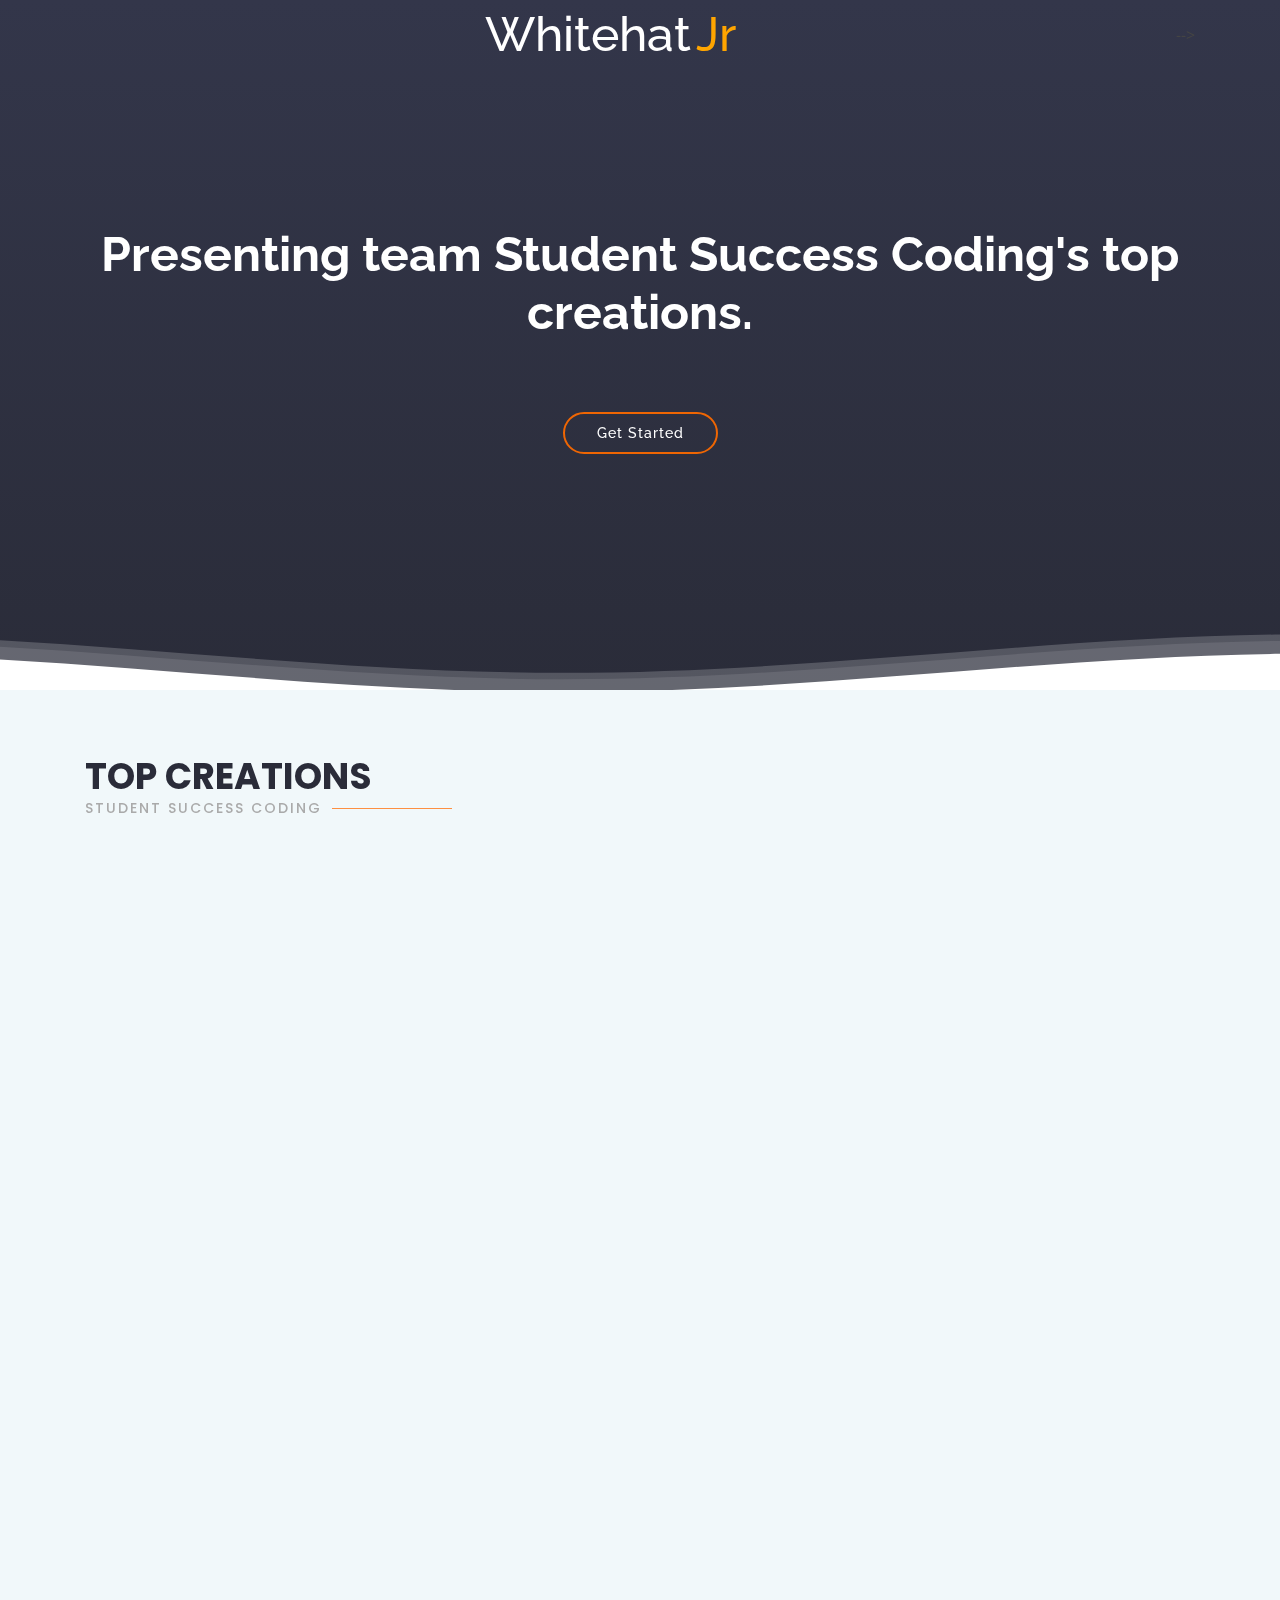
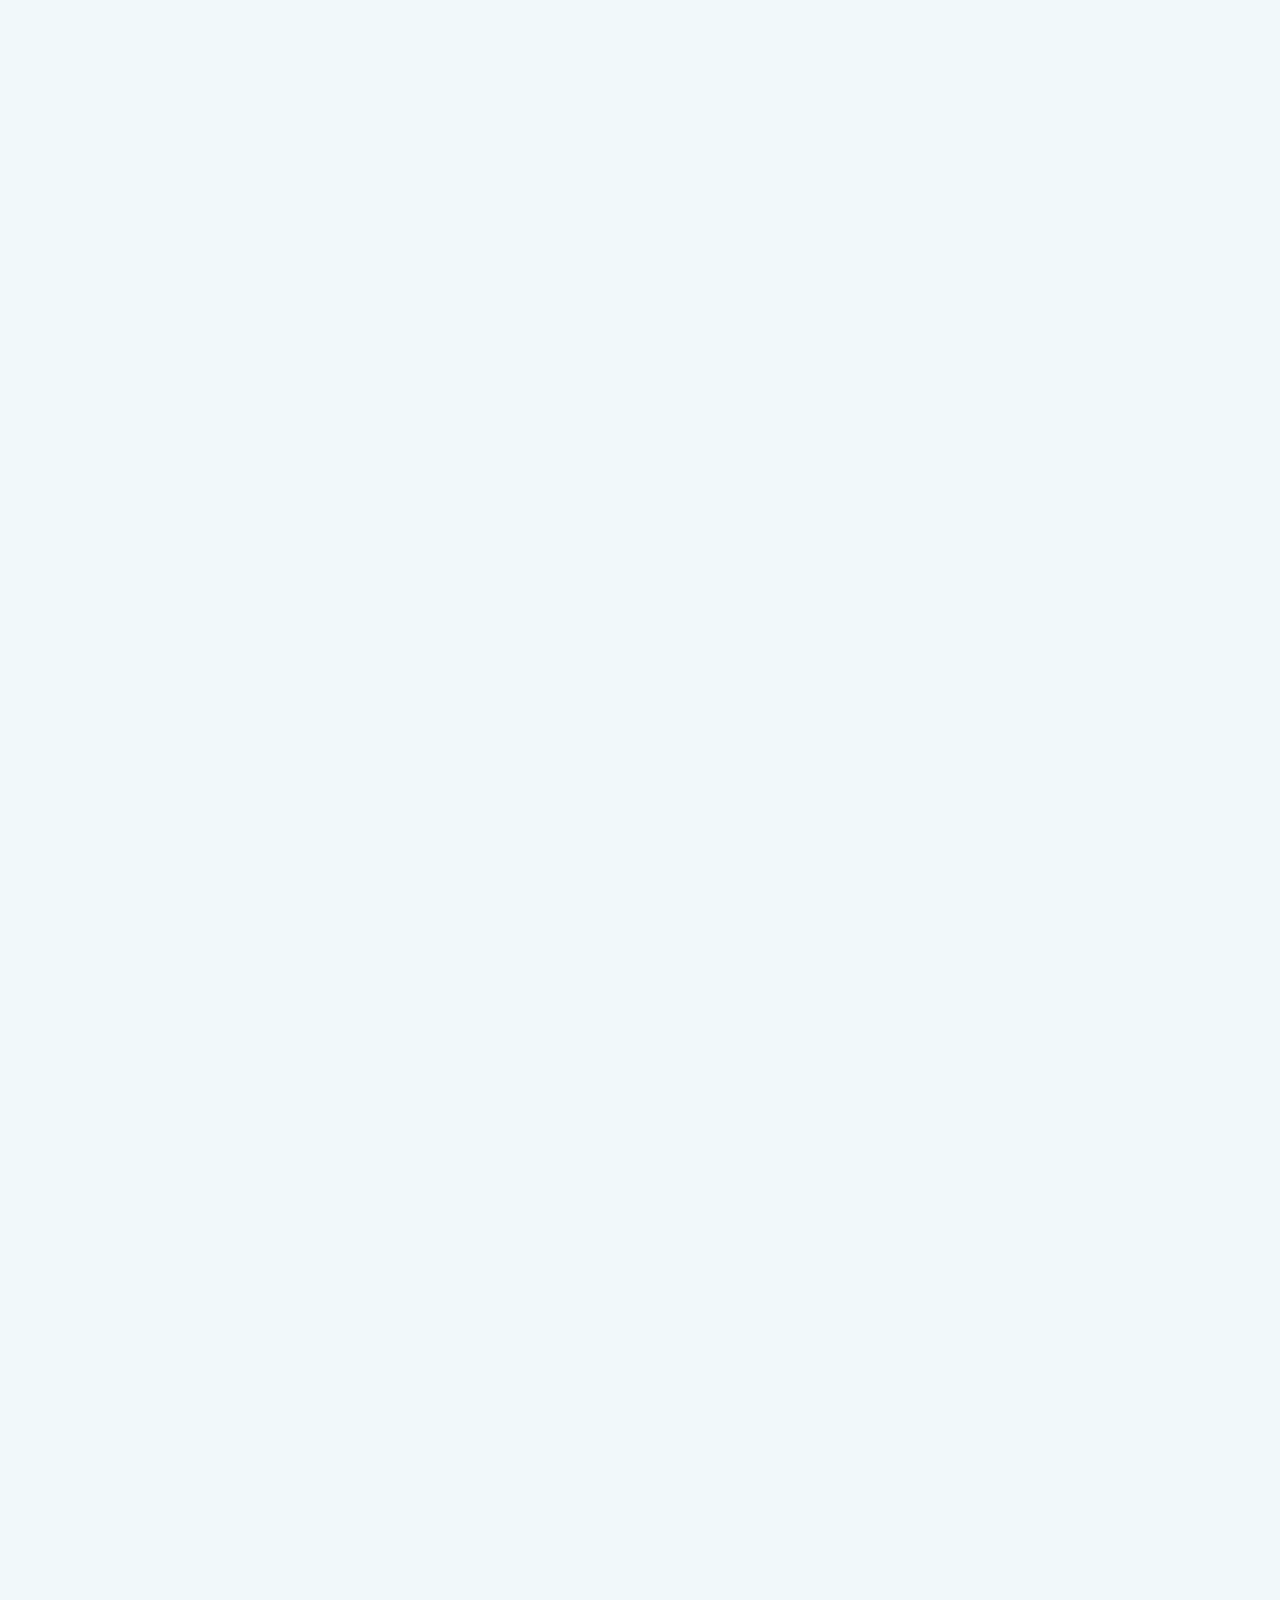
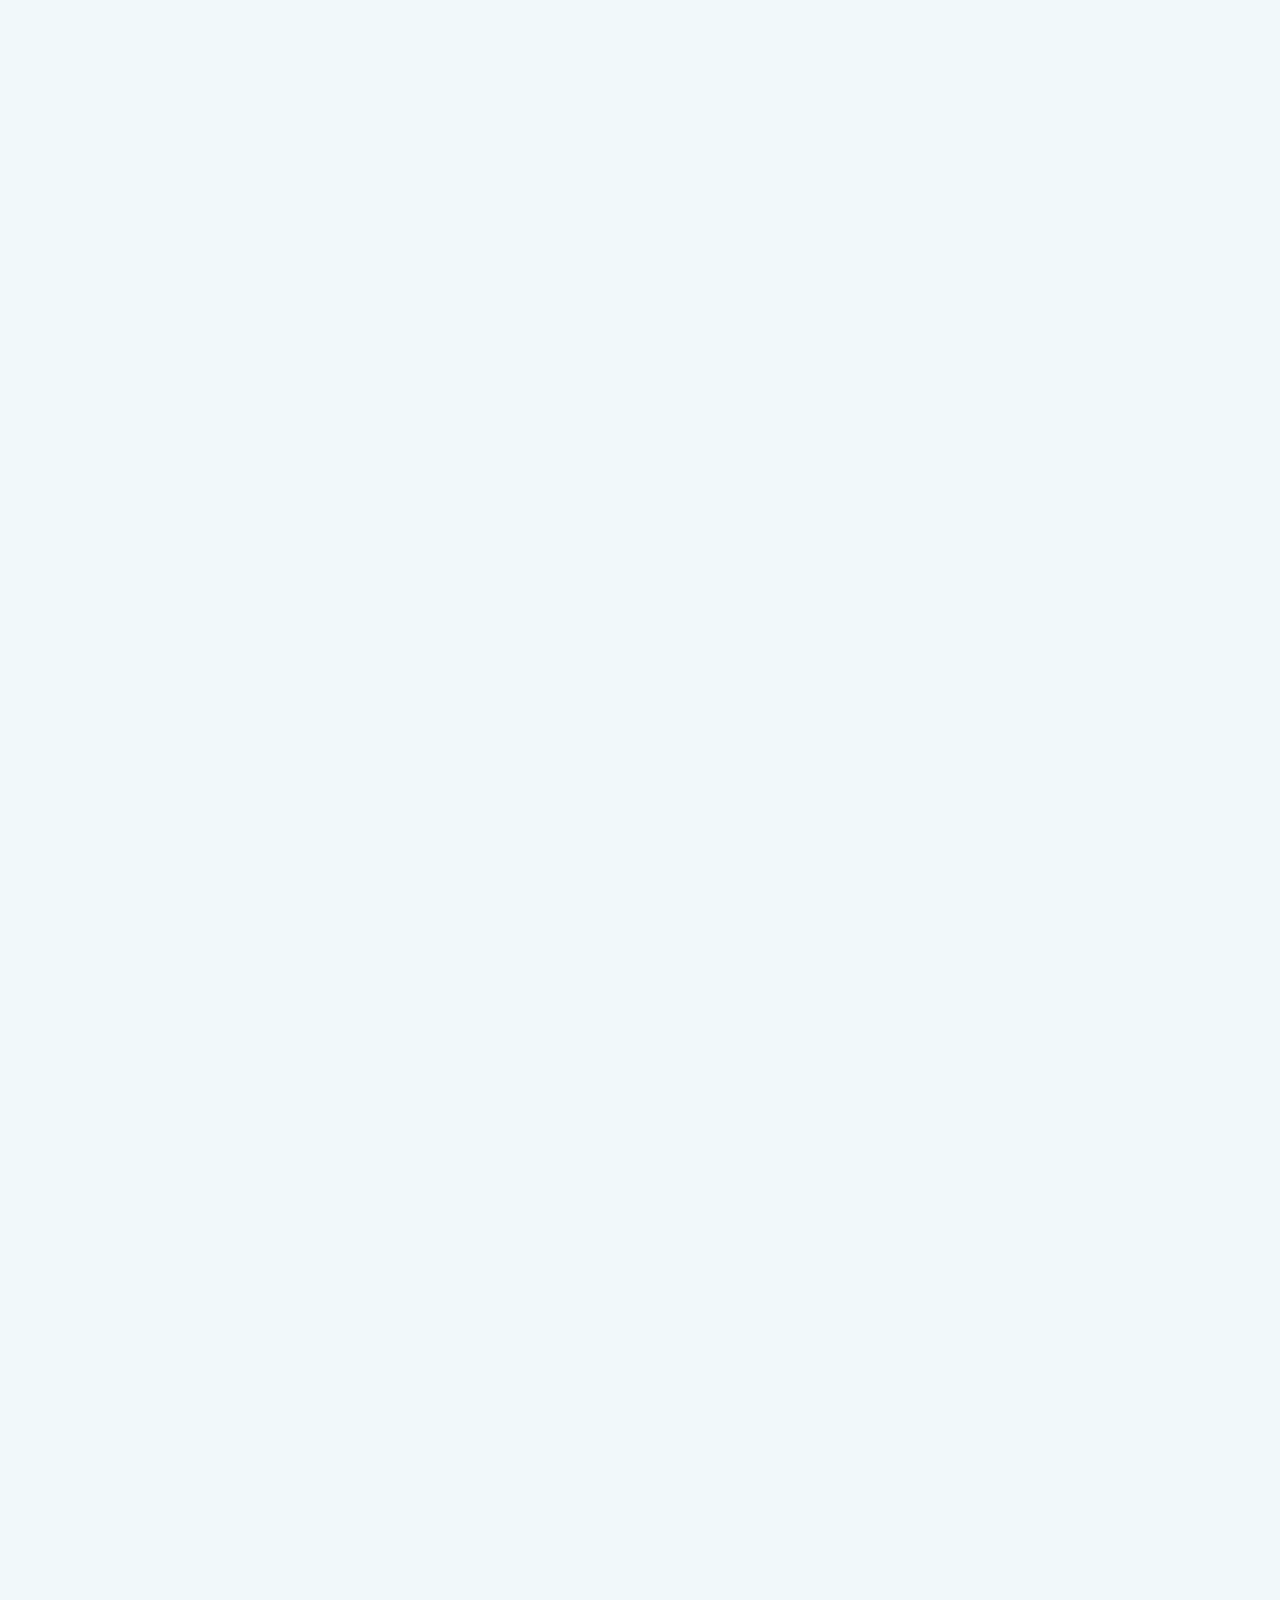
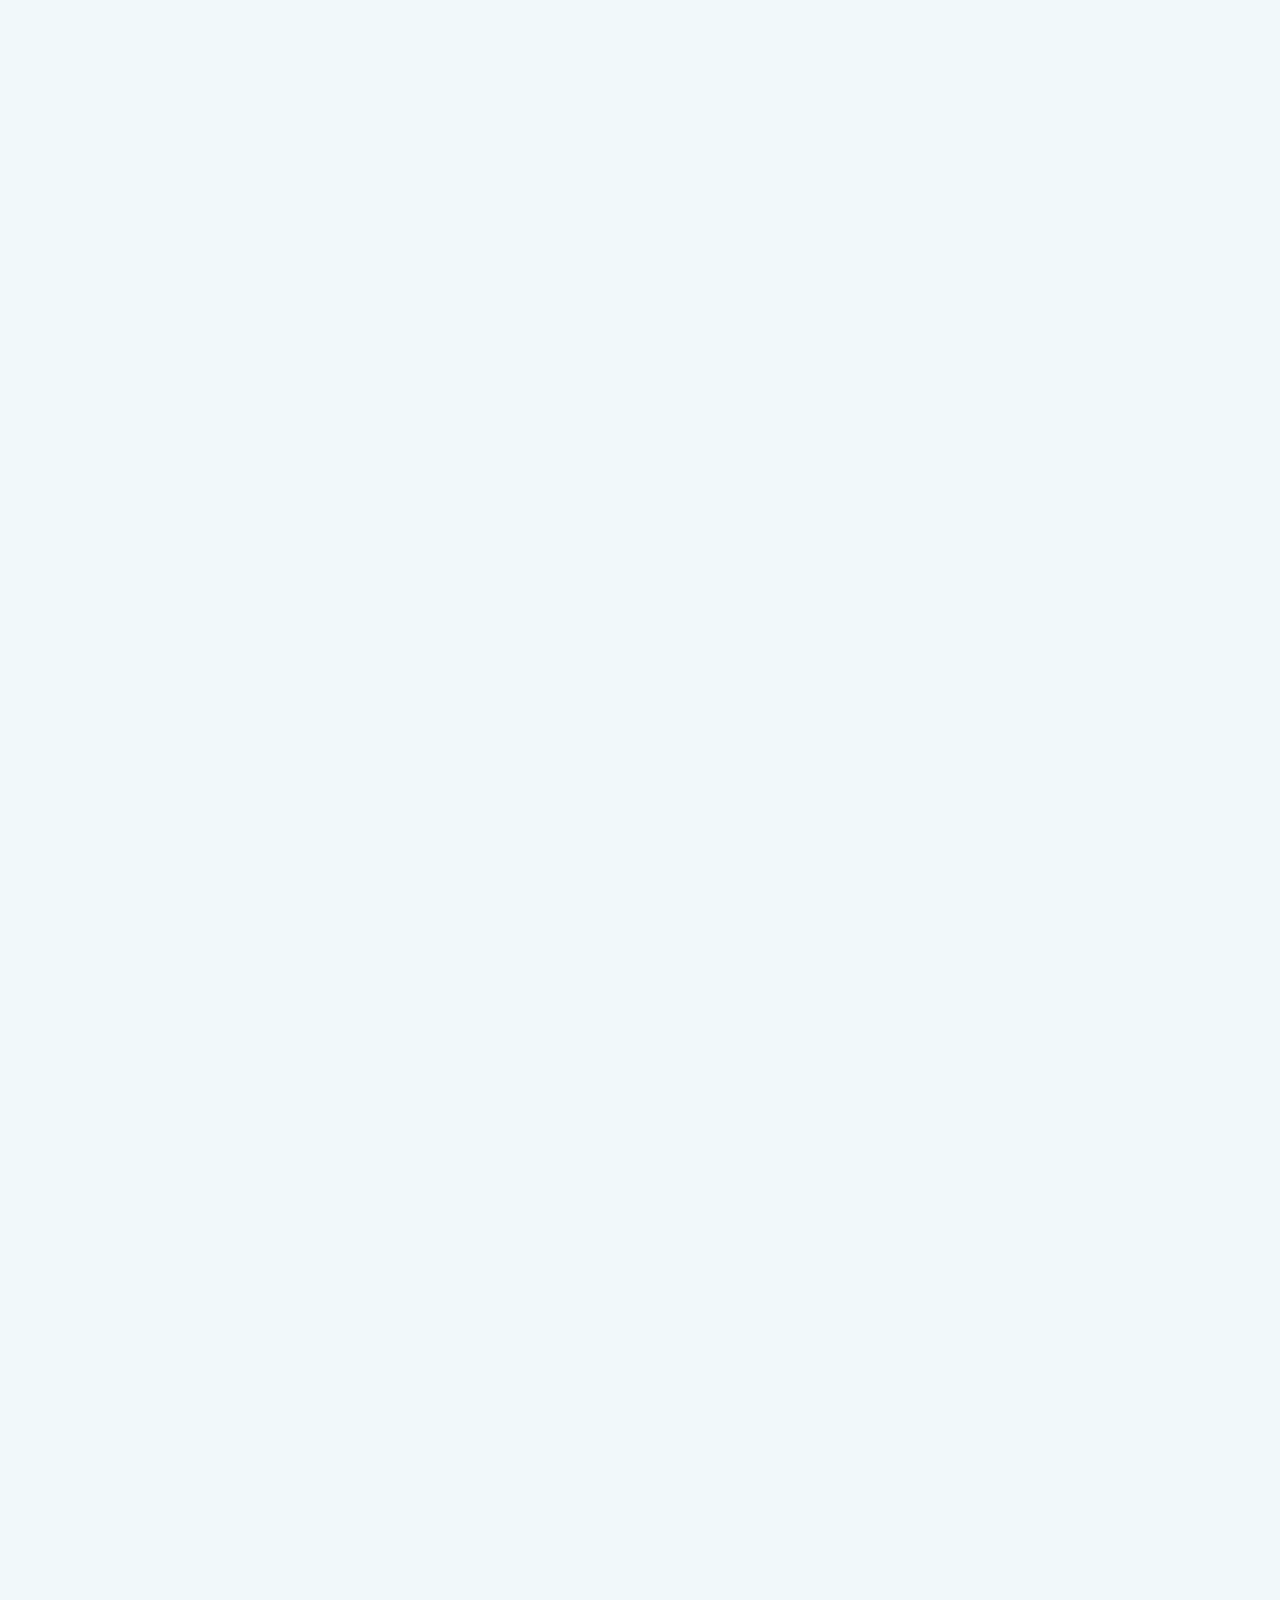
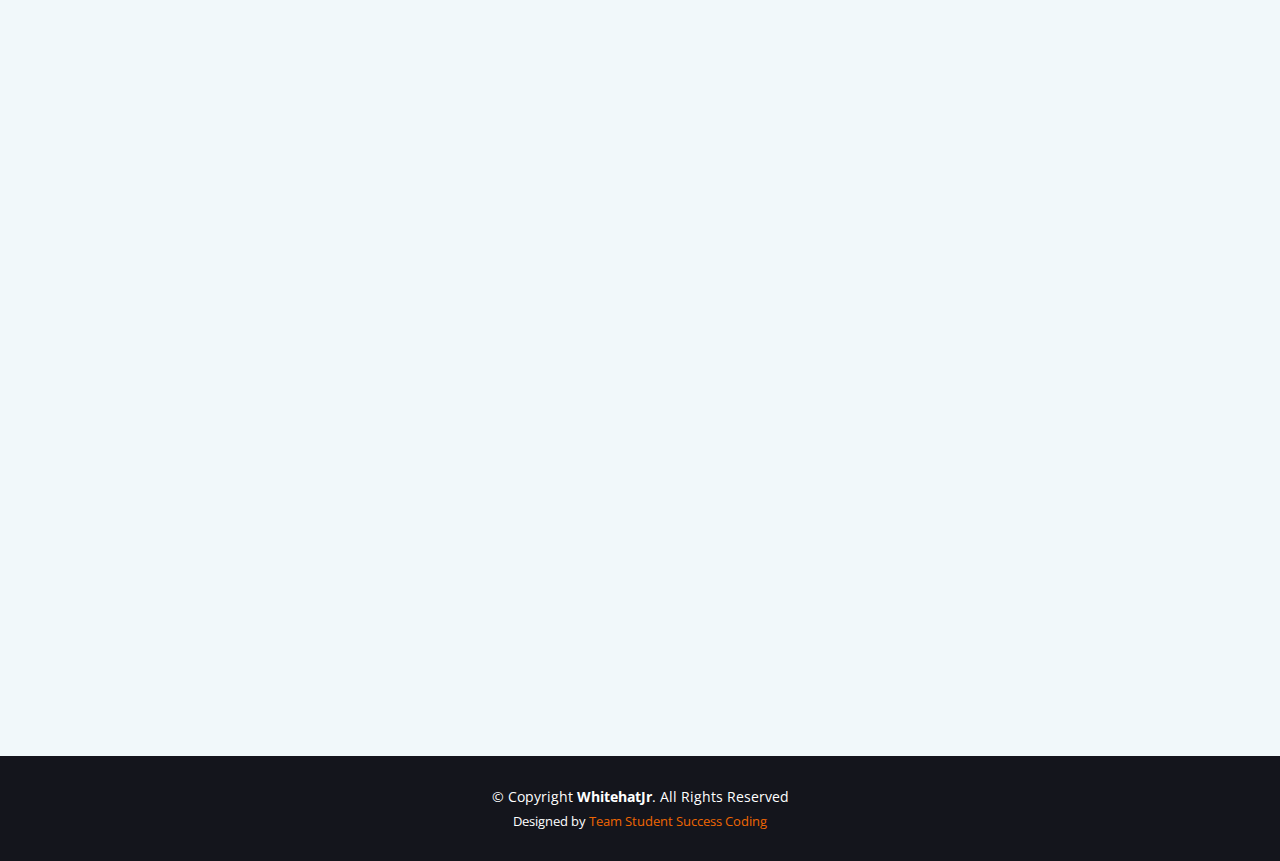
==== index.html @ 46789a1f "first commit" ====
<!DOCTYPE html>
<html lang="en">

<head>
  <meta charset="utf-8">
  <meta content="width=device-width, initial-scale=1.0" name="viewport">

  <title>WHJR</title>
  <meta content="" name="description">
  <meta content="" name="keywords">

  <!-- Favicons -->
  <!-- <link href="assets/img/favicon.png" rel="icon"> -->
  <link href="assets/img/apple-touch-icon.png" rel="apple-touch-icon">

  <!-- Google Fonts -->
  <link href="https://fonts.googleapis.com/css?family=Open+Sans:300,300i,400,400i,600,600i,700,700i|Raleway:300,300i,400,400i,500,500i,600,600i,700,700i|Poppins:300,300i,400,400i,500,500i,600,600i,700,700i" rel="stylesheet">
  <link rel="stylesheet" href="https://cdnjs.cloudflare.com/ajax/libs/font-awesome/4.7.0/css/font-awesome.min.css">
  <!-- Vendor CSS Files -->
  <link href="assets/vendor/bootstrap/css/bootstrap.min.css" rel="stylesheet">
  <link href="assets/vendor/icofont/icofont.min.css" rel="stylesheet">
  <link href="assets/vendor/boxicons/css/boxicons.min.css" rel="stylesheet">
  <link href="assets/vendor/animate.css/animate.min.css" rel="stylesheet">
  <link href="assets/vendor/remixicon/remixicon.css" rel="stylesheet">
  <link href="assets/vendor/line-awesome/css/line-awesome.min.css" rel="stylesheet">
  <link href="assets/vendor/venobox/venobox.css" rel="stylesheet">
  <link href="assets/vendor/owl.carousel/assets/owl.carousel.min.css" rel="stylesheet">
  <link href="assets/vendor/aos/aos.css" rel="stylesheet">

  <!-- Template Main CSS File -->
  <link href="assets/css/style.css" rel="stylesheet">

  <!-- =======================================================
  * Template Name: Selecao - v2.3.1
  * Template URL: https://bootstrapmade.com/selecao-bootstrap-template/
  * Author: BootstrapMade.com
  * License: https://bootstrapmade.com/license/
  ======================================================== -->
</head>

<body>

  <!-- ======= Header ======= -->
  <header id="header" class="fixed-top d-flex align-items-center  header-transparent ">
    <div class="container d-flex align-items-center">

      <H3 style="text-align: center; color:white; margin-left: 400px; margin-top: 60px; margin-bottom: 60px; font-size: 3rem;">Whitehat</H3>      <H3 style="text-align: center; color:orange; margin-left: 5px;  margin-top: 60px; margin-bottom: 60px; font-size: 3rem;">Jr</H3>


      <div class="logo mr-auto">
        <!-- <h1 class="text-light"><a href="index.html">Selecao</a></h1> -->
        <!-- Uncomment below if you prefer to use an image logo -->
        <!-- <a href="index.html"><img src="assets/img/logo.png" alt="" class="img-fluid"></a>-->
      </div>

      <nav class="nav-menu d-none d-lg-block">
        <!-- <ul>
           <li class="active"><a href="index.html">Home</a></li> -->
          <!-- <li><a href="#about">TopCreations</a></li> -->
          <!-- <li><a href="#services">Services</a></li>
          <li><a href="#portfolio">Portfolio</a></li>
          <li><a href="#pricing">Pricing</a></li>
          <li><a href="#team">Team</a></li> -->
          <!-- <li class="drop-down"><a href="">Drop Down</a>
            <ul>
              <li><a href="#">Drop Down 1</a></li>
              <li class="drop-down"><a href="#">Drop Down 2</a>
                <ul>
                  <li><a href="#">Deep Drop Down 1</a></li>
                  <li><a href="#">Deep Drop Down 2</a></li>
                  <li><a href="#">Deep Drop Down 3</a></li>
                  <li><a href="#">Deep Drop Down 4</a></li>
                  <li><a href="#">Deep Drop Down 5</a></li>
                </ul>
              </li>
              <li><a href="#">Drop Down 3</a></li>
              <li><a href="#">Drop Down 4</a></li>
              <li><a href="#">Drop Down 5</a></li>
            </ul>
          </li> -->
          <!-- <li><a href="#contact">Contact</a></li> -->

        </ul> -->
      </nav><!-- .nav-menu -->

    </div>
  </header><!-- End Header -->

  <!-- ======= Hero Section ======= -->
  <section id="hero" class="d-flex flex-column justify-content-end align-items-center">
    <div id="heroCarousel" class="container carousel carousel-fade" data-ride="carousel">

      <!-- Slide 1 -->
      <div class="carousel-item active">
        <div class="carousel-container">
          <h2 class="animate__animated animate__fadeInDown">Presenting team Student Success Coding's top creations.</h2>
          <p class="animate__animated fanimate__adeInUp"></p>
          <a href="#team" class="btn-get-started animate__animated animate__fadeInUp scrollto">Get Started</a>
        </div>
      </div>

      <!-- Slide 2 -->
      <!-- <div class="carousel-item">
        <div class="carousel-container">
          <h2 class="animate__animated animate__fadeInDown">Lorem Ipsum Dolor</h2>
          <p class="animate__animated animate__fadeInUp">Ut velit est quam dolor ad a aliquid qui aliquid. Sequi ea ut et est quaerat sequi nihil ut aliquam. Occaecati alias dolorem mollitia ut. Similique ea voluptatem. Esse doloremque accusamus repellendus deleniti vel. Minus et tempore modi architecto.</p>
          <a href="#about" class="btn-get-started animate__animated animate__fadeInUp scrollto">Read More</a>
        </div>
      </div> -->

      <!-- Slide 3 -->
      <!-- <div class="carousel-item">
        <div class="carousel-container">
          <h2 class="animate__animated animate__fadeInDown">Sequi ea ut et est quaerat</h2>
          <p class="animate__animated animate__fadeInUp">Ut velit est quam dolor ad a aliquid qui aliquid. Sequi ea ut et est quaerat sequi nihil ut aliquam. Occaecati alias dolorem mollitia ut. Similique ea voluptatem. Esse doloremque accusamus repellendus deleniti vel. Minus et tempore modi architecto.</p>
          <a href="#about" class="btn-get-started animate__animated animate__fadeInUp scrollto">Read More</a>
        </div>
      </div> -->

      <!-- <a class="carousel-control-prev" href="#heroCarousel" role="button" data-slide="prev">
        <span class="carousel-control-prev-icon bx bx-chevron-left" aria-hidden="true"></span>
        <span class="sr-only">Previous</span>
      </a>

      <a class="carousel-control-next" href="#heroCarousel" role="button" data-slide="next">
        <span class="carousel-control-next-icon bx bx-chevron-right" aria-hidden="true"></span>
        <span class="sr-only">Next</span>
      </a> -->

    </div>

    <svg class="hero-waves" xmlns="http://www.w3.org/2000/svg" xmlns:xlink="http://www.w3.org/1999/xlink" viewBox="0 24 150 28 " preserveAspectRatio="none">
      <defs>
        <path id="wave-path" d="M-160 44c30 0 58-18 88-18s 58 18 88 18 58-18 88-18 58 18 88 18 v44h-352z">
      </defs>
      <g class="wave1">
        <use xlink:href="#wave-path" x="50" y="3" fill="rgba(255,255,255, .1)">
      </g>
      <g class="wave2">
        <use xlink:href="#wave-path" x="50" y="0" fill="rgba(255,255,255, .2)">
      </g>
      <g class="wave3">
        <use xlink:href="#wave-path" x="50" y="9" fill="#fff">
      </g>
    </svg>

  </section><!-- End Hero -->

  <main id="main">

    <!-- ======= About Section ======= -->
    <!-- <section id="about" class="about">
      <div class="container">

        <div class="section-title" data-aos="zoom-out">
          <h2>About</h2>
          <p>Who we are</p>
        </div>

        <div class="row content" data-aos="fade-up">
          <div class="col-lg-6">
            <p>
              Lorem ipsum dolor sit amet, consectetur adipiscing elit, sed do eiusmod tempor incididunt ut labore et dolore
              magna aliqua.
            </p>
            <ul>
              <li><i class="ri-check-double-line"></i> Ullamco laboris nisi ut aliquip ex ea commodo consequat</li>
              <li><i class="ri-check-double-line"></i> Duis aute irure dolor in reprehenderit in voluptate velit</li>
              <li><i class="ri-check-double-line"></i> Ullamco laboris nisi ut aliquip ex ea commodo consequat</li>
            </ul>
          </div>
          <div class="col-lg-6 pt-4 pt-lg-0">
            <p>
              Ullamco laboris nisi ut aliquip ex ea commodo consequat. Duis aute irure dolor in reprehenderit in voluptate
              velit esse cillum dolore eu fugiat nulla pariatur. Excepteur sint occaecat cupidatat non proident, sunt in
              culpa qui officia deserunt mollit anim id est laborum.
            </p>
            <a href="#" class="btn-learn-more">Learn More</a>
          </div>
        </div>

      </div> -->
    </section><!-- End About Section -->

    <!-- ======= Features Section ======= -->
    <!-- <section id="features" class="features">
      <div class="container">

        <ul class="nav nav-tabs row d-flex">
          <li class="nav-item col-3" data-aos="zoom-in">
            <a class="nav-link active show" data-toggle="tab" href="#tab-1">
              <i class="ri-gps-line"></i>
              <h4 class="d-none d-lg-block">Modi sit est dela pireda nest</h4>
            </a>
          </li>
          <li class="nav-item col-3" data-aos="zoom-in" data-aos-delay="100">
            <a class="nav-link" data-toggle="tab" href="#tab-2">
              <i class="ri-body-scan-line"></i>
              <h4 class="d-none d-lg-block">Unde praesenti mara setra le</h4>
            </a>
          </li>
          <li class="nav-item col-3" data-aos="zoom-in" data-aos-delay="200">
            <a class="nav-link" data-toggle="tab" href="#tab-3">
              <i class="ri-sun-line"></i>
              <h4 class="d-none d-lg-block">Pariatur explica nitro dela</h4>
            </a>
          </li>
          <li class="nav-item col-3" data-aos="zoom-in" data-aos-delay="300">
            <a class="nav-link" data-toggle="tab" href="#tab-4">
              <i class="ri-store-line"></i>
              <h4 class="d-none d-lg-block">Nostrum qui dile node</h4>
            </a>
          </li>
        </ul>

        <div class="tab-content" data-aos="fade-up">
          <div class="tab-pane active show" id="tab-1">
            <div class="row">
              <div class="col-lg-6 order-2 order-lg-1 mt-3 mt-lg-0">
                <h3>Voluptatem dignissimos provident quasi corporis voluptates sit assumenda.</h3>
                <p class="font-italic">
                  Lorem ipsum dolor sit amet, consectetur adipiscing elit, sed do eiusmod tempor incididunt ut labore et dolore
                  magna aliqua.
                </p>
                <ul>
                  <li><i class="ri-check-double-line"></i> Ullamco laboris nisi ut aliquip ex ea commodo consequat.</li>
                  <li><i class="ri-check-double-line"></i> Duis aute irure dolor in reprehenderit in voluptate velit.</li>
                  <li><i class="ri-check-double-line"></i> Ullamco laboris nisi ut aliquip ex ea commodo consequat. Duis aute irure dolor in reprehenderit in voluptate trideta storacalaperda mastiro dolore eu fugiat nulla pariatur.</li>
                </ul>
                <p>
                  Ullamco laboris nisi ut aliquip ex ea commodo consequat. Duis aute irure dolor in reprehenderit in voluptate
                  velit esse cillum dolore eu fugiat nulla pariatur. Excepteur sint occaecat cupidatat non proident, sunt in
                  culpa qui officia deserunt mollit anim id est laborum
                </p>
              </div>
              <div class="col-lg-6 order-1 order-lg-2 text-center">
                <img src="assets/img/features-1.png" alt="" class="img-fluid">
              </div>
            </div>
          </div>
          <div class="tab-pane" id="tab-2">
            <div class="row">
              <div class="col-lg-6 order-2 order-lg-1 mt-3 mt-lg-0">
                <h3>Neque exercitationem debitis soluta quos debitis quo mollitia officia est</h3>
                <p>
                  Ullamco laboris nisi ut aliquip ex ea commodo consequat. Duis aute irure dolor in reprehenderit in voluptate
                  velit esse cillum dolore eu fugiat nulla pariatur. Excepteur sint occaecat cupidatat non proident, sunt in
                  culpa qui officia deserunt mollit anim id est laborum
                </p>
                <p class="font-italic">
                  Lorem ipsum dolor sit amet, consectetur adipiscing elit, sed do eiusmod tempor incididunt ut labore et dolore
                  magna aliqua.
                </p>
                <ul>
                  <li><i class="ri-check-double-line"></i> Ullamco laboris nisi ut aliquip ex ea commodo consequat.</li>
                  <li><i class="ri-check-double-line"></i> Duis aute irure dolor in reprehenderit in voluptate velit.</li>
                  <li><i class="ri-check-double-line"></i> Provident mollitia neque rerum asperiores dolores quos qui a. Ipsum neque dolor voluptate nisi sed.</li>
                  <li><i class="ri-check-double-line"></i> Ullamco laboris nisi ut aliquip ex ea commodo consequat. Duis aute irure dolor in reprehenderit in voluptate trideta storacalaperda mastiro dolore eu fugiat nulla pariatur.</li>
                </ul>
              </div>
              <div class="col-lg-6 order-1 order-lg-2 text-center">
                <img src="assets/img/features-2.png" alt="" class="img-fluid">
              </div>
            </div>
          </div>
          <div class="tab-pane" id="tab-3">
            <div class="row">
              <div class="col-lg-6 order-2 order-lg-1 mt-3 mt-lg-0">
                <h3>Voluptatibus commodi ut accusamus ea repudiandae ut autem dolor ut assumenda</h3>
                <p>
                  Ullamco laboris nisi ut aliquip ex ea commodo consequat. Duis aute irure dolor in reprehenderit in voluptate
                  velit esse cillum dolore eu fugiat nulla pariatur. Excepteur sint occaecat cupidatat non proident, sunt in
                  culpa qui officia deserunt mollit anim id est laborum
                </p>
                <ul>
                  <li><i class="ri-check-double-line"></i> Ullamco laboris nisi ut aliquip ex ea commodo consequat.</li>
                  <li><i class="ri-check-double-line"></i> Duis aute irure dolor in reprehenderit in voluptate velit.</li>
                  <li><i class="ri-check-double-line"></i> Provident mollitia neque rerum asperiores dolores quos qui a. Ipsum neque dolor voluptate nisi sed.</li>
                </ul>
                <p class="font-italic">
                  Lorem ipsum dolor sit amet, consectetur adipiscing elit, sed do eiusmod tempor incididunt ut labore et dolore
                  magna aliqua.
                </p>
              </div>
              <div class="col-lg-6 order-1 order-lg-2 text-center">
                <img src="assets/img/features-3.png" alt="" class="img-fluid">
              </div>
            </div>
          </div>
          <div class="tab-pane" id="tab-4">
            <div class="row">
              <div class="col-lg-6 order-2 order-lg-1 mt-3 mt-lg-0">
                <h3>Omnis fugiat ea explicabo sunt dolorum asperiores sequi inventore rerum</h3>
                <p>
                  Ullamco laboris nisi ut aliquip ex ea commodo consequat. Duis aute irure dolor in reprehenderit in voluptate
                  velit esse cillum dolore eu fugiat nulla pariatur. Excepteur sint occaecat cupidatat non proident, sunt in
                  culpa qui officia deserunt mollit anim id est laborum
                </p>
                <p class="font-italic">
                  Lorem ipsum dolor sit amet, consectetur adipiscing elit, sed do eiusmod tempor incididunt ut labore et dolore
                  magna aliqua.
                </p>
                <ul>
                  <li><i class="ri-check-double-line"></i> Ullamco laboris nisi ut aliquip ex ea commodo consequat.</li>
                  <li><i class="ri-check-double-line"></i> Duis aute irure dolor in reprehenderit in voluptate velit.</li>
                  <li><i class="ri-check-double-line"></i> Ullamco laboris nisi ut aliquip ex ea commodo consequat. Duis aute irure dolor in reprehenderit in voluptate trideta storacalaperda mastiro dolore eu fugiat nulla pariatur.</li>
                </ul>
              </div>
              <div class="col-lg-6 order-1 order-lg-2 text-center">
                <img src="assets/img/features-4.png" alt="" class="img-fluid">
              </div>
            </div>
          </div>
        </div>

      </div> -->
    </section><!-- End Features Section -->

    <!-- ======= Cta Section ======= -->
    <!-- <section id="cta" class="cta">
      <div class="container">

        <div class="row" data-aos="zoom-out">
          <div class="col-lg-9 text-center text-lg-left">
            <h3>Call To Action</h3>
            <p> Duis aute irure dolor in reprehenderit in voluptate velit esse cillum dolore eu fugiat nulla pariatur. Excepteur sint occaecat cupidatat non proident, sunt in culpa qui officia deserunt mollit anim id est laborum.</p>
          </div>
          <div class="col-lg-3 cta-btn-container text-center">
            <a class="cta-btn align-middle" href="#">Call To Action</a>
          </div>
        </div>

      </div>
    </section> -->
    <!-- End Cta Section -->


        <!-- ======= Team Section ======= -->
        <section id="team" class="team" style="background-color: rgb(241, 248, 250);">
          <div class="container">
    
            <div class="section-title" data-aos="zoom-out">
              <p>Top Creations</p>
              <h2>Student Success Coding</h2>
            </div>
    
            <div class="row">
    
              <div id="Nudge" onclick="navigate(id)" class="col-lg-3 col-md-6 d-flex align-items-stretch">
                <div class="member" data-aos="fade-up">
                  <div class="member-img">
                    <img src="assets/img/Best of Student Success Apps/Nudge by Kaavya Majumder/1.webp" style="height:500px; width:290px;" class="img-fluid" alt="">
                    <div class="social">
                      <!-- <a href=""><i class="icofont-twitter"></i></a>
                      <a href=""><i class="icofont-facebook"></i></a> -->
                      <a href=""> </a>
                      <!-- <a href=""><i class="icofont-linkedin"></i></a> -->
                    </div>
                  </div>
                  <div class="member-info">
                    <h4>Nudge</h4>
                    <h6>By Kaavya Majumder</h6>
                  </div>
                </div>
              </div>
    
              <div class="col-lg-3 col-md-6 d-flex align-items-stretch">
                <div class="member" data-aos="fade-up">
                  <div class="member-img">
                    <img src="assets/img/Best of Student Success Apps/Farm Help By Yog/Farm Help 0.jpg" style="height:500px; width:290px;" class="img-fluid" alt="">
                    <div class="social">
                      <!-- <a href=""><i class="icofont-twitter"></i></a>
                      <a href=""><i class="icofont-facebook"></i></a> -->
                      <a href="inner-page.html" id="FarmHelp" onclick="navigate(id)"> </a>
                      <!-- <a href=""><i class="icofont-linkedin"></i></a> -->
                    </div>
                  </div>
                  <div class="member-info">
                    <h4>Farm Help</h4>
                    <h6>By Yog Suryakant Panjarale</h6>
                  </div>
                </div>
              </div>

              <div class="col-lg-3 col-md-6 d-flex align-items-stretch">
                <div class="member" data-aos="fade-up">
                  <div class="member-img">
                    <img src="assets/img/Best of Student Success Apps/Manya_s Pickaboo/1.webp" id="Pickaboo" style="height:500px; width:290px;" class="img-fluid" alt="">
                    <div class="social">
                      <!-- <a href=""><i class="icofont-twitter"></i></a>
                      <a href=""><i class="icofont-facebook"></i></a> -->
                      <a href="inner-page.html" id="Nudge" onclick="navigate(id)"> </a>
                      <!-- <a href=""><i class="icofont-linkedin"></i></a> -->
                    </div>
                  </div>
                  <div class="member-info">
                    <h4> Pickaboo</h4>
                    <h6>By Manya Singhal</h6>
                  </div>
                </div>
              </div>

              <div class="col-lg-3 col-md-6 d-flex align-items-stretch">
                <div class="member" data-aos="fade-up">
                  <div class="member-img">
                    <img src="assets/img/Best of Student Success Apps/David_s Safezone/1.jpeg" style="height:500px; width:290px;" class="img-fluid" alt="">
                    <div class="social">
                      <!-- <a href=""><i class="icofont-twitter"></i></a>
                      <a href=""><i class="icofont-facebook"></i></a> -->
                      <a href="inner-page.html" id="Nudge" onclick="navigate(id)"> </a>
                      <!-- <a href=""><i class="icofont-linkedin"></i></a> -->
                    </div>
                  </div>
                  <div class="member-info">
                    <h4>Safe Zone </h4>
                    <h6>By David</h6>
                  </div>
                </div>
              </div>

              <div class="col-lg-3 col-md-6 d-flex align-items-stretch">
                <div class="member" data-aos="fade-up">
                  <div class="member-img">
                    <img src="assets/img/Best of Student Success Apps/" style="height:500px; width:290px;" class="img-fluid" alt="">
                    <div class="social">
                      <!-- <a href=""><i class="icofont-twitter"></i></a>
                      <a href=""><i class="icofont-facebook"></i></a> -->
                      <a href="inner-page.html" id="Nudge" onclick="navigate(id)"> </a>
                      <!-- <a href=""><i class="icofont-linkedin"></i></a> -->
                    </div>
                  </div>
                  <div class="member-info">
                    <h4>Frogger</h4>
                    <h6>By Aaron</h6>
                  </div>
                </div>
              </div>

              <div class="col-lg-3 col-md-6 d-flex align-items-stretch">
                <div class="member" data-aos="fade-up">
                  <div class="member-img">
                    <img src="assets/img/Best of Student Success Apps/Mixapp by Piyansh/1.jpeg" style="height:500px; width:290px;" class="img-fluid" alt="">
                    <div class="social">
                      <!-- <a href=""><i class="icofont-twitter"></i></a>
                      <a href=""><i class="icofont-facebook"></i></a> -->
                      <a href="inner-page.html" id="Nudge" onclick="navigate(id)"> </a>
                      <!-- <a href=""><i class="icofont-linkedin"></i></a> -->
                    </div>
                  </div>
                  <div class="member-info">
                    <h4>Mixapp</h4>
                    <h6>By Piyansh Karthik</h6>
                  </div>
                </div>
              </div>

              <div class="col-lg-3 col-md-6 d-flex align-items-stretch">
                <div class="member" data-aos="fade-up">
                  <div class="member-img">
                    <img src="assets/img/Best of Student Success Apps/Calmness by Ansh Biyani/1.jpg" style="height:500px; width:290px;" class="img-fluid" alt="">
                    <div class="social">
                      <!-- <a href=""><i class="icofont-twitter"></i></a>
                      <a href=""><i class="icofont-facebook"></i></a> -->
                      <a href="inner-page.html" id="Nudge" onclick="navigate(id)"> </a>
                      <!-- <a href=""><i class="icofont-linkedin"></i></a> -->
                    </div>
                  </div>
                  <div class="member-info">
                    <h4>Calmness</h4>
                    <h6>By Ansh biyani</h6>
                  </div>
                </div>
              </div>

              <div class="col-lg-3 col-md-6 d-flex align-items-stretch">
                <div class="member" data-aos="fade-up">
                  <div class="member-img">
                    <img src="assets/img/Best of Student Success Apps/Grow Green by Aarush Shah/1.jpg" style="height:500px; width:290px;" class="img-fluid" alt="">
                    <div class="social">
                      <!-- <a href=""><i class="icofont-twitter"></i></a>
                      <a href=""><i class="icofont-facebook"></i></a> -->
                      <a href="inner-page.html" id="Nudge" onclick="navigate(id)"> </a>
                      <!-- <a href=""><i class="icofont-linkedin"></i></a> -->
                    </div>
                  </div>
                  <div class="member-info">
                    <h4>Grow Green</h4>
                    <h6>By Aarush Shah</h6>
                  </div>
                </div>
              </div>

              <div class="col-lg-3 col-md-6 d-flex align-items-stretch">
                <div class="member" data-aos="fade-up">
                  <div class="member-img">
                    <img src="assets/img/Best of Student Success Apps/Kids Buddy App by Upanshu/1.jpg" style="height:500px; width:290px;" class="img-fluid" alt="">
                    <div class="social">
                      <!-- <a href=""><i class="icofont-twitter"></i></a>
                      <a href=""><i class="icofont-facebook"></i></a> -->
                      <a href="inner-page.html" id="Nudge" onclick="navigate(id)"> </a>
                      <!-- <a href=""><i class="icofont-linkedin"></i></a> -->
                    </div>
                  </div>
                  <div class="member-info">
                    <h4>Kids Buddy App</h4>
                    <h6>By Upanshu Kulkarni</h6>
                  </div>
                </div>
              </div>

              <div class="col-lg-3 col-md-6 d-flex align-items-stretch">
                <div class="member" data-aos="fade-up">
                  <div class="member-img">
                    <img src="assets/img/Best of Student Success Apps/School Inventory By Aarna Sinha/1.png" style="height:500px; width:290px;" class="img-fluid" alt="">
                    <div class="social">
                      <!-- <a href=""><i class="icofont-twitter"></i></a>
                      <a href=""><i class="icofont-facebook"></i></a> -->
                      <a href="inner-page.html" id="Nudge" onclick="navigate(id)"> </a>
                      <!-- <a href=""><i class="icofont-linkedin"></i></a> -->
                    </div>
                  </div>
                  <div class="member-info">
                    <h4>Inventory Management </h4>
                    <h6>By Aarna Sinha</h6>
                  </div>
                </div>
              </div>

              <div class="col-lg-3 col-md-6 d-flex align-items-stretch">
                <div class="member" data-aos="fade-up">
                  <div class="member-img">
                    <img src="assets/img/Best of Student Success Apps/Interestable by Pratham Jain/1.jpg" style="height:500px; width:290px;" class="img-fluid" alt="">
                    <div class="social">
                      <!-- <a href=""><i class="icofont-twitter"></i></a>
                      <a href=""><i class="icofont-facebook"></i></a> -->
                      <a href="inner-page.html" id="Nudge" onclick="navigate(id)"> </a>
                      <!-- <a href=""><i class="icofont-linkedin"></i></a> -->
                    </div>
                  </div>
                  <div class="member-info">
                    <h4>IntresTable</h4>
                    <h6>By Pratham Jain</h6>
                  </div>
                </div>
              </div>

              <div class="col-lg-3 col-md-6 d-flex align-items-stretch">
                <div class="member" data-aos="fade-up">
                  <div class="member-img">
                    <img src="assets/img/Best of Student Success Apps/Preterm Baby Care by Shivank/1.PNG" style="height:500px; width:290px;" class="img-fluid" alt="">
                    <div class="social">
                      <!-- <a href=""><i class="icofont-twitter"></i></a>
                      <a href=""><i class="icofont-facebook"></i></a> -->
                      <a href="inner-page.html" id="Nudge" onclick="navigate(id)"> </a>
                      <!-- <a href=""><i class="icofont-linkedin"></i></a> -->
                    </div>
                  </div>
                  <div class="member-info">
                    <h4>Preterm Care</h4>
                    <h6>By Shivank Patel</h6>
                  </div>
                </div>
              </div>

              <div class="col-lg-3 col-md-6 d-flex align-items-stretch">
                <div class="member" data-aos="fade-up">
                  <div class="member-img">
                    <img src="assets/img/Best of Student Success Apps/Waash by Kisha/1.png" style="height:500px; width:290px;" class="img-fluid" alt="">
                    <div class="social">
                      <!-- <a href=""><i class="icofont-twitter"></i></a>
                      <a href=""><i class="icofont-facebook"></i></a> -->
                      <a href="inner-page.html" id="Nudge" onclick="navigate(id)"> </a>
                      <!-- <a href=""><i class="icofont-linkedin"></i></a> -->
                    </div>
                  </div>
                  <div class="member-info">
                    <h4>Waash</h4>
                    <h6>By Kisha Bhatia</h6>
                  </div>
                </div>
              </div>

              <div class="col-lg-3 col-md-6 d-flex align-items-stretch">
                <div class="member" data-aos="fade-up">
                  <div class="member-img">
                    <img src="assets/img/Best of Student Success Apps/Smoke Busters By Ahren Dixit/1.jpg" style="height:500px; width:290px;" class="img-fluid" alt="">
                    <div class="social">
                      <!-- <a href=""><i class="icofont-twitter"></i></a>
                      <a href=""><i class="icofont-facebook"></i></a> -->
                      <a href="inner-page.html" id="Nudge" onclick="navigate(id)"> </a>
                      <!-- <a href=""><i class="icofont-linkedin"></i></a> -->
                    </div>
                  </div>
                  <div class="member-info">
                    <h4>Smoke Busters</h4>
                    <h6>Ahren Dixit</h6>
                  </div>
                </div>
              </div>

              <div class="col-lg-3 col-md-6 d-flex align-items-stretch">
                <div class="member" data-aos="fade-up">
                  <div class="member-img">
                    <img src="assets/img/Best of Student Success Apps/World of Origami by Swapnil/1.jpg" style="height:500px; width:290px;" class="img-fluid" alt="">
                    <div class="social">
                      <!-- <a href=""><i class="icofont-twitter"></i></a>
                      <a href=""><i class="icofont-facebook"></i></a> -->
                      <a href="inner-page.html" id="Nudge" onclick="navigate(id)"> </a>
                      <!-- <a href=""><i class="icofont-linkedin"></i></a> -->
                    </div>
                  </div>
                  <div class="member-info">
                    <h4>World Of Origami</h4>
                    <h6>By Swapnil Bhakat</h6>
                  </div>
                </div>
              </div>

              <div class="col-lg-3 col-md-6 d-flex align-items-stretch">
                <div class="member" data-aos="fade-up">
                  <div class="member-img">
                    <img src="assets/img/Best of Student Success Apps/W6 Virtual Dressing Room by Hriday Mittal/1.jpg" style="height:500px; width:290px;" class="img-fluid" alt="">
                    <div class="social">
                      <!-- <a href=""><i class="icofont-twitter"></i></a>
                      <a href=""><i class="icofont-facebook"></i></a> -->
                      <a href="inner-page.html" id="Nudge" onclick="navigate(id)"> </a>
                      <!-- <a href=""><i class="icofont-linkedin"></i></a> -->
                    </div>
                  </div>
                  <div class="member-info">
                    <h4>Virtual Dressing Room</h4>
                    <h6>By Hriday Mittal</h6>
                  </div>
                </div>
              </div>

              <div class="col-lg-3 col-md-6 d-flex align-items-stretch">
                <div class="member" data-aos="fade-up">
                  <div class="member-img">
                    <img src="assets/img/Best of Student Success Apps/Converse by Saatvik/1.jpeg" style="height:500px; width:290px;" class="img-fluid" alt="">
                    <div class="social">
                      <!-- <a href=""><i class="icofont-twitter"></i></a>
                      <a href=""><i class="icofont-facebook"></i></a> -->
                      <a href="inner-page.html" id="Nudge" onclick="navigate(id)"> </a>
                      <!-- <a href=""><i class="icofont-linkedin"></i></a> -->
                    </div>
                  </div>
                  <div class="member-info">
                    <h4>Converse</h4>
                    <h6>By Satvik Indrakanti</h6>
                  </div>
                </div>
              </div>

              <div class="col-lg-3 col-md-6 d-flex align-items-stretch">
                <div class="member" data-aos="fade-up">
                  <div class="member-img">
                    <img src="assets/img/Best of Student Success Apps/Learn Basic Kannada by JOshika/1.jpg" style="height:500px; width:290px;" class="img-fluid" alt="">
                    <div class="social">
                      <!-- <a href=""><i class="icofont-twitter"></i></a>
                      <a href=""><i class="icofont-facebook"></i></a> -->
                      <a href="inner-page.html" id="Nudge" onclick="navigate(id)"> </a>
                      <!-- <a href=""><i class="icofont-linkedin"></i></a> -->
                    </div>
                  </div>
                  <div class="member-info">
                    <h4>Learn Basic Kannada</h4>
                    <h6>By Joshikaa Nandgiri</h6>
                  </div>
                </div>
              </div>

              <div class="col-lg-3 col-md-6 d-flex align-items-stretch">
                <div class="member" data-aos="fade-up">
                  <div class="member-img">
                    <img src="assets/img/Best of Student Success Apps/Vztor_s Diary by Aarna Kushwaha/1.png" style="height:500px; width:290px;" class="img-fluid" alt="">
                    <div class="social">
                      <!-- <a href=""><i class="icofont-twitter"></i></a>
                      <a href=""><i class="icofont-facebook"></i></a> -->
                      <a href="inner-page.html" id="Nudge" onclick="navigate(id)"> </a>
                      <!-- <a href=""><i class="icofont-linkedin"></i></a> -->
                    </div>
                  </div>
                  <div class="member-info">
                    <h4>VZtors Diary</h4>
                    <h6>By Aarna Kushwaha</h6>
                  </div>
                </div>
              </div>

              <div class="col-lg-3 col-md-6 d-flex align-items-stretch">
                <div class="member" data-aos="fade-up">
                  <div class="member-img">
                    <img src="assets/img/Best of Student Success Apps/Plan Heal _ Gain by Stuti/1.png" style="height:500px; width:290px;" class="img-fluid" alt="">
                    <div class="social">
                      <!-- <a href=""><i class="icofont-twitter"></i></a>
                      <a href=""><i class="icofont-facebook"></i></a> -->
                      <a href="inner-page.html" id="Nudge" onclick="navigate(id)"> </a>
                      <!-- <a href=""><i class="icofont-linkedin"></i></a> -->
                    </div>
                  </div>
                  <div class="member-info">
                    <h4>Plan, Heal, and Gain</h4>
                    <h6>By Stuti Kashyap</h6>
                  </div>
                </div>
              </div>

              <div class="col-lg-3 col-md-6 d-flex align-items-stretch">
                <div class="member" data-aos="fade-up">
                  <div class="member-img">
                    <img src="assets/img/Best of Student Success Apps/Blood Nest by Achinth/1.png" style="height:500px; width:290px;" class="img-fluid" alt="">
                    <div class="social">
                      <!-- <a href=""><i class="icofont-twitter"></i></a>
                      <a href=""><i class="icofont-facebook"></i></a> -->
                      <a href="inner-page.html" id="Nudge" onclick="navigate(id)"> </a>
                      <!-- <a href=""><i class="icofont-linkedin"></i></a> -->
                    </div>
                  </div>
                  <div class="member-info">
                    <h4>Blood Nest</h4>
                    <h6>By Achinth BA</h6>
                  </div>
                </div>
              </div>
    

              <div class="col-lg-3 col-md-6 d-flex align-items-stretch">
                <div class="member" data-aos="fade-up">
                  <div class="member-img">
                    <img src="assets/img/Best of Student Success Apps/SpeakOUT by Thanishka ThulasiRam/1.jpg" style="height:500px; width:290px;" class="img-fluid" alt="">
                    <div class="social">
                      <!-- <a href=""><i class="icofont-twitter"></i></a>
                      <a href=""><i class="icofont-facebook"></i></a> -->
                      <a href="inner-page.html" id="Nudge" onclick="navigate(id)"> </a>
                      <!-- <a href=""><i class="icofont-linkedin"></i></a> -->
                    </div>
                  </div>
                  <div class="member-info">
                    <h4>Speakout </h4>
                    <h6>By Thanishka Thulasiram</h6>
                  </div>
                </div>
              </div>
    
              <div class="col-lg-3 col-md-6 d-flex align-items-stretch">
                <div class="member" data-aos="fade-up">
                  <div class="member-img">
                    <img src="assets/img/Best of Student Success Apps/StageFree by Mishti Chauhan/1.jpg" style="height:500px; width:290px;" class="img-fluid" alt="">
                    <div class="social">
                      <!-- <a href=""><i class="icofont-twitter"></i></a>
                      <a href=""><i class="icofont-facebook"></i></a> -->
                      <a href="inner-page.html" id="Nudge" onclick="navigate(id)"> </a>
                      <!-- <a href=""><i class="icofont-linkedin"></i></a> -->
                    </div>
                  </div>
                  <div class="member-info">
                    <h4>Stage Free</h4>
                    <h6>By Mishti Chauhan</h6>
                  </div>
                </div>
              </div>
    
              <div class="col-lg-3 col-md-6 d-flex align-items-stretch">
                <div class="member" data-aos="fade-up">
                  <div class="member-img">
                    <img src="assets/img/Best of Student Success Apps/Companion by Aryan Debnath/1.png" style="height:500px; width:290px;" class="img-fluid" alt="">
                    <div class="social">
                      <!-- <a href=""><i class="icofont-twitter"></i></a>
                      <a href=""><i class="icofont-facebook"></i></a> -->
                      <a href="inner-page.html" id="Nudge" onclick="navigate(id)"> </a>
                      <!-- <a href=""><i class="icofont-linkedin"></i></a> -->
                    </div>
                  </div>
                  <div class="member-info">
                    <h4>Companion</h4>
                    <h6>By Aryan Debnath</h6>
                  </div>
                </div>
              </div>
    
              <div class="col-lg-3 col-md-6 d-flex align-items-stretch">
                <div class="member" data-aos="fade-up">
                  <div class="member-img">
                    <img src="assets/img/Best of Student Success Apps/Procasto by Anakin Lalwani/1.jpg" style="height:500px; width:290px;" class="img-fluid" alt="">
                    <div class="social">
                      <!-- <a href=""><i class="icofont-twitter"></i></a>
                      <a href=""><i class="icofont-facebook"></i></a> -->
                      <a href="inner-page.html" id="Nudge" onclick="navigate(id)"> </a>
                      <!-- <a href=""><i class="icofont-linkedin"></i></a> -->
                    </div>
                  </div>
                  <div class="member-info">
                    <h4>Procasto</h4>
                    <h6>By Anakin Lalwani</h6>
                  </div>
                </div>
              </div>
    
              <div class="col-lg-3 col-md-6 d-flex align-items-stretch">
                <div class="member" data-aos="fade-up">
                  <div class="member-img">
                    <img src="assets/img/Best of Student Success Apps/Old People Assistant by Suchit Prasad/1.jpg" style="height:500px; width:290px;" class="img-fluid" alt="">
                    <div class="social">
                      <!-- <a href=""><i class="icofont-twitter"></i></a>
                      <a href=""><i class="icofont-facebook"></i></a> -->
                      <a href="inner-page.html" id="Nudge" onclick="navigate(id)"> </a>
                      <!-- <a href=""><i class="icofont-linkedin"></i></a> -->
                    </div>
                  </div>
                  <div class="member-info">
                    <h4>Old People Assistant</h4>
                    <h6>By Stuti Kashyap</h6>
                  </div>
                </div>
              </div>
    
              <div class="col-lg-3 col-md-6 d-flex align-items-stretch">
                <div class="member" data-aos="fade-up">
                  <div class="member-img">
                    <img src="assets/img/Best of Student Success Apps/We Alert by Pradhynesh/1.jpg" style="height:500px; width:290px;" class="img-fluid" alt="">
                    <div class="social">
                      <!-- <a href=""><i class="icofont-twitter"></i></a>
                      <a href=""><i class="icofont-facebook"></i></a> -->
                      <a href="inner-page.html" id="Nudge" onclick="navigate(id)"> </a>
                      <!-- <a href=""><i class="icofont-linkedin"></i></a> -->
                    </div>
                  </div>
                  <div class="member-info">
                    <h4>WE-ALERT </h4>
                    <h6>By Pradhynesh Patil</h6>
                  </div>
                </div>
              </div>
    
              <div class="col-lg-3 col-md-6 d-flex align-items-stretch">
                <div class="member" data-aos="fade-up">
                  <div class="member-img">
                    <img src="assets/img/Best of Student Success Apps/Grain by Ira Tandon/1.jpeg" style="height:500px; width:290px;" class="img-fluid" alt="">
                    <div class="social">
                      <!-- <a href=""><i class="icofont-twitter"></i></a>
                      <a href=""><i class="icofont-facebook"></i></a> -->
                      <a href="inner-page.html" id="Nudge" onclick="navigate(id)"> </a>
                      <!-- <a href=""><i class="icofont-linkedin"></i></a> -->
                    </div>
                  </div>
                  <div class="member-info">
                    <h4>Grain</h4>
                    <h6>By Ira Tandon</h6>
                  </div>
                </div>
              </div>

              <div class="col-lg-3 col-md-6 d-flex align-items-stretch">
                <div class="member" data-aos="fade-up">
                  <div class="member-img">
                    <img src="assets/img/Best of Student Success Apps/PG Hub by Sakshi Gupta/1.webp" style="height:500px; width:290px;" class="img-fluid" alt="">
                    <div class="social">
                      <!-- <a href=""><i class="icofont-twitter"></i></a>
                      <a href=""><i class="icofont-facebook"></i></a> -->
                      <a href="inner-page.html" id="Nudge" onclick="navigate(id)"> </a>
                      <!-- <a href=""><i class="icofont-linkedin"></i></a> -->
                    </div>
                  </div>
                  <div class="member-info">
                    <h4>PG Hub</h4>
                    <h6>By Sakshi Gupta</h6>
                  </div>
                </div>
              </div>

              <div class="col-lg-3 col-md-6 d-flex align-items-stretch">
                <div class="member" data-aos="fade-up">
                  <div class="member-img">
                    <img src="assets/img/Best of Student Success Apps/Drishti by Garvit Sood/1.webp" style="height:500px; width:290px;" class="img-fluid" alt="">
                    <div class="social">
                      <!-- <a href=""><i class="icofont-twitter"></i></a>
                      <a href=""><i class="icofont-facebook"></i></a> -->
                      <a href="inner-page.html" id="Nudge" onclick="navigate(id)"> </a>
                      <!-- <a href=""><i class="icofont-linkedin"></i></a> -->
                    </div>
                  </div>
                  <div class="member-info">
                    <h4>Drishti</h4>
                    <h6>By Garvit Sood</h6>
                  </div>
                </div>
              </div>

              <div class="col-lg-3 col-md-6 d-flex align-items-stretch">
                <div class="member" data-aos="fade-up">
                  <div class="member-img">
                    <img src="assets/img/Best of Student Success Apps/A step towards life by Kalrav/1.webp" style="height:500px; width:290px;" class="img-fluid" alt="">
                    <div class="social">
                      <!-- <a href=""><i class="icofont-twitter"></i></a>
                      <a href=""><i class="icofont-facebook"></i></a> -->
                      <a href="inner-page.html" id="Nudge" onclick="navigate(id)"> </a>
                      <!-- <a href=""><i class="icofont-linkedin"></i></a> -->
                    </div>
                  </div>
                  <div class="member-info">
                    <h4>A step towards Life</h4>
                    <h6>By Kalrav Bhatt</h6>
                  </div>
                </div>
              </div>

              <div class="col-lg-3 col-md-6 d-flex align-items-stretch">
                <div class="member" data-aos="fade-up">
                  <div class="member-img">
                    <img src="assets/img/Best of Student Success Apps/Eduly by Saaheer/1.webp" style="height:500px; width:290px;" class="img-fluid" alt="">
                    <div class="social">
                      <!-- <a href=""><i class="icofont-twitter"></i></a>
                      <a href=""><i class="icofont-facebook"></i></a> -->
                      <a href="inner-page.html" id="Nudge" onclick="navigate(id)"> </a>
                      <!-- <a href=""><i class="icofont-linkedin"></i></a> -->
                    </div>
                  </div>
                  <div class="member-info">
                    <h4>EduLy</h4>
                    <h6>By Saaheer Purav</h6>
                  </div>
                </div>
              </div>

              <div class="col-lg-3 col-md-6 d-flex align-items-stretch">
                <div class="member" data-aos="fade-up">
                  <div class="member-img">
                    <img src="assets/img/Best of Student Success Apps/Learn to Help by Pruthvi/1.webp" style="height:500px; width:290px;" class="img-fluid" alt="">
                    <div class="social">
                      <!-- <a href=""><i class="icofont-twitter"></i></a>
                      <a href=""><i class="icofont-facebook"></i></a> -->
                      <a href="inner-page.html" id="Nudge" onclick="navigate(id)"> </a>
                      <!-- <a href=""><i class="icofont-linkedin"></i></a> -->
                    </div>
                  </div>
                  <div class="member-info">
                    <h4>Learn to help</h4>
                    <h6>By Pruthvi Shrikaanth</h6>
                  </div>
                </div>
              </div>

              <div class="col-lg-3 col-md-6 d-flex align-items-stretch">
                <div class="member" data-aos="fade-up">
                  <div class="member-img">
                    <img src="assets/img/Best of Student Success Apps/Freeflo by Aayesha/1.webp" style="height:500px; width:290px;" class="img-fluid" alt="">
                    <div class="social">
                      <!-- <a href=""><i class="icofont-twitter"></i></a>
                      <a href=""><i class="icofont-facebook"></i></a> -->
                      <a href="inner-page.html" id="Nudge" onclick="navigate(id)"> </a>
                      <!-- <a href=""><i class="icofont-linkedin"></i></a> -->
                    </div>
                  </div>
                  <div class="member-info">
                    <h4>Freeflo</h4>
                    <h6>By Aayesha Goyal</h6>
                  </div>
                </div>
              </div>

              <div class="col-lg-3 col-md-6 d-flex align-items-stretch">
                <div class="member" data-aos="fade-up">
                  <div class="member-img">
                    <img src="assets/img/Best of Student Success Apps/e-Attorney by Kanishkar/1.webp" style="height:500px; width:290px;" class="img-fluid" alt="">
                    <div class="social">
                      <!-- <a href=""><i class="icofont-twitter"></i></a>
                      <a href=""><i class="icofont-facebook"></i></a> -->
                      <a href="inner-page.html" id="Nudge" onclick="navigate(id)"> </a>
                      <!-- <a href=""><i class="icofont-linkedin"></i></a> -->
                    </div>
                  </div>
                  <div class="member-info">
                    <h4>E Attorney</h4>
                    <h6>By Kanishkar R</h6>
                  </div>
                </div>
              </div>

              <div class="col-lg-3 col-md-6 d-flex align-items-stretch">
                <div class="member" data-aos="fade-up">
                  <div class="member-img">
                    <img src="assets/img/Best of Student Success Apps/timealy by Shaurya Mehra/1.webp" style="height:500px; width:290px;" class="img-fluid" alt="">
                    <div class="social">
                      <!-- <a href=""><i class="icofont-twitter"></i></a>
                      <a href=""><i class="icofont-facebook"></i></a> -->
                      <a href="inner-page.html" id="Nudge" onclick="navigate(id)"> </a>
                      <!-- <a href=""><i class="icofont-linkedin"></i></a> -->
                    </div>
                  </div>
                  <div class="member-info">
                    <h4>tiMEALy</h4>
                    <h6>By Aravind S</h6>
                  </div>
                </div>
              </div>

              <div class="col-lg-3 col-md-6 d-flex align-items-stretch">
                <div class="member" data-aos="fade-up">
                  <div class="member-img">
                    <img src="assets/img/Best of Student Success Apps/Spending Advisor by Prarthana Aishwarya/1.jpg" style="height:500px; width:290px;" class="img-fluid" alt="">
                    <div class="social">
                      <!-- <a href=""><i class="icofont-twitter"></i></a>
                      <a href=""><i class="icofont-facebook"></i></a> -->
                      <a href="inner-page.html" id="Nudge" onclick="navigate(id)"> </a>
                      <!-- <a href=""><i class="icofont-linkedin"></i></a> -->
                    </div>
                  </div>
                  <div class="member-info">
                    <h4>Spending Advisor</h4>
                    <h6>By Prarthana Aishwarya</h6>
                  </div>
                </div>
              </div>

              <div class="col-lg-3 col-md-6 d-flex align-items-stretch">
                <div class="member" data-aos="fade-up">
                  <div class="member-img">
                    <img src="assets/img/Best of Student Success Apps/True Friend by Shreya Nambiar/3.webp" style="height:500px; width:290px;" class="img-fluid" alt="">
                    <div class="social">
                      <!-- <a href=""><i class="icofont-twitter"></i></a>
                      <a href=""><i class="icofont-facebook"></i></a> -->
                      <a href="inner-page.html" id="Nudge" onclick="navigate(id)"> </a>
                      <!-- <a href=""><i class="icofont-linkedin"></i></a> -->
                    </div>
                  </div>
                  <div class="member-info">
                    <h4>True Friend</h4>
                    <h6>By Shreya Nambiar</h6>
                  </div>
                </div>
              </div>

              

            
            </div>
    
          </div>
        </section><!-- End Team Section -->


    
    

   


    <!-- ======= Portfolio Section ======= -->
    <!-- <section id="portfolio" class="portfolio">
      <div class="container">

        <div class="section-title" data-aos="zoom-out">
          <h2>Portfolio</h2>
          <p>What we've done</p>
        </div>

        <ul id="portfolio-flters" class="d-flex justify-content-end" data-aos="fade-up">
          <li data-filter="*" class="filter-active">All</li>
          <li data-filter=".filter-app">App</li>
          <li data-filter=".filter-card">Card</li>
          <li data-filter=".filter-web">Web</li>
        </ul>

        <div class="row portfolio-container" data-aos="fade-up">

          <div class="col-lg-4 col-md-6 portfolio-item filter-app">
            <div class="portfolio-img"><img src="assets/img/portfolio/portfolio-1.jpg" class="img-fluid" alt=""></div>
            <div class="portfolio-info">
              <h4>App 1</h4>
              <p>App</p>
              <a href="assets/img/portfolio/portfolio-1.jpg" data-gall="portfolioGallery" class="venobox preview-link" title="App 1"><i class="bx bx-plus"></i></a>
              <a href="portfolio-details.html" class="details-link" title="More Details"><i class="bx bx-link"></i></a>
            </div>
          </div>

          <div class="col-lg-4 col-md-6 portfolio-item filter-web">
            <div class="portfolio-img"><img src="assets/img/portfolio/portfolio-2.jpg" class="img-fluid" alt=""></div>
            <div class="portfolio-info">
              <h4>Web 3</h4>
              <p>Web</p>
              <a href="assets/img/portfolio/portfolio-2.jpg" data-gall="portfolioGallery" class="venobox preview-link" title="Web 3"><i class="bx bx-plus"></i></a>
              <a href="portfolio-details.html" class="details-link" title="More Details"><i class="bx bx-link"></i></a>
            </div>
          </div>

          <div class="col-lg-4 col-md-6 portfolio-item filter-app">
            <div class="portfolio-img"><img src="assets/img/portfolio/portfolio-3.jpg" class="img-fluid" alt=""></div>
            <div class="portfolio-info">
              <h4>App 2</h4>
              <p>App</p>
              <a href="assets/img/portfolio/portfolio-3.jpg" data-gall="portfolioGallery" class="venobox preview-link" title="App 2"><i class="bx bx-plus"></i></a>
              <a href="portfolio-details.html" class="details-link" title="More Details"><i class="bx bx-link"></i></a>
            </div>
          </div>

          <div class="col-lg-4 col-md-6 portfolio-item filter-card">
            <div class="portfolio-img"><img src="assets/img/portfolio/portfolio-4.jpg" class="img-fluid" alt=""></div>
            <div class="portfolio-info">
              <h4>Card 2</h4>
              <p>Card</p>
              <a href="assets/img/portfolio/portfolio-4.jpg" data-gall="portfolioGallery" class="venobox preview-link" title="Card 2"><i class="bx bx-plus"></i></a>
              <a href="portfolio-details.html" class="details-link" title="More Details"><i class="bx bx-link"></i></a>
            </div>
          </div>

          <div class="col-lg-4 col-md-6 portfolio-item filter-web">
            <div class="portfolio-img"><img src="assets/img/portfolio/portfolio-5.jpg" class="img-fluid" alt=""></div>
            <div class="portfolio-info">
              <h4>Web 2</h4>
              <p>Web</p>
              <a href="assets/img/portfolio/portfolio-5.jpg" data-gall="portfolioGallery" class="venobox preview-link" title="Web 2"><i class="bx bx-plus"></i></a>
              <a href="portfolio-details.html" class="details-link" title="More Details"><i class="bx bx-link"></i></a>
            </div>
          </div>

          <div class="col-lg-4 col-md-6 portfolio-item filter-app">
            <div class="portfolio-img"><img src="assets/img/portfolio/portfolio-6.jpg" class="img-fluid" alt=""></div>
            <div class="portfolio-info">
              <h4>App 3</h4>
              <p>App</p>
              <a href="assets/img/portfolio/portfolio-6.jpg" data-gall="portfolioGallery" class="venobox preview-link" title="App 3"><i class="bx bx-plus"></i></a>
              <a href="portfolio-details.html" class="details-link" title="More Details"><i class="bx bx-link"></i></a>
            </div>
          </div>

          <div class="col-lg-4 col-md-6 portfolio-item filter-card">
            <div class="portfolio-img"><img src="assets/img/portfolio/portfolio-7.jpg" class="img-fluid" alt=""></div>
            <div class="portfolio-info">
              <h4>Card 1</h4>
              <p>Card</p>
              <a href="assets/img/portfolio/portfolio-7.jpg" data-gall="portfolioGallery" class="venobox preview-link" title="Card 1"><i class="bx bx-plus"></i></a>
              <a href="portfolio-details.html" class="details-link" title="More Details"><i class="bx bx-link"></i></a>
            </div>
          </div>

          <div class="col-lg-4 col-md-6 portfolio-item filter-card">
            <div class="portfolio-img"><img src="assets/img/portfolio/portfolio-8.jpg" class="img-fluid" alt=""></div>
            <div class="portfolio-info">
              <h4>Card 3</h4>
              <p>Card</p>
              <a href="assets/img/portfolio/portfolio-8.jpg" data-gall="portfolioGallery" class="venobox preview-link" title="Card 3"><i class="bx bx-plus"></i></a>
              <a href="portfolio-details.html" class="details-link" title="More Details"><i class="bx bx-link"></i></a>
            </div>
          </div>

          <div class="col-lg-4 col-md-6 portfolio-item filter-web">
            <div class="portfolio-img"><img src="assets/img/portfolio/portfolio-9.jpg" class="img-fluid" alt=""></div>
            <div class="portfolio-info">
              <h4>Web 3</h4>
              <p>Web</p>
              <a href="assets/img/portfolio/portfolio-9.jpg" data-gall="portfolioGallery" class="venobox preview-link" title="Web 3"><i class="bx bx-plus"></i></a>
              <a href="portfolio-details.html" class="details-link" title="More Details"><i class="bx bx-link"></i></a>
            </div>
          </div>

        </div>

      </div> 
    </section> -->
    <!-- End Portfolio Section -->

    <!-- ======= Testimonials Section ======= -->
    <!-- <section id="testimonials" class="testimonials">
      <div class="container">

        <div class="section-title" data-aos="zoom-out">
          <h2>Testimonials</h2>
          <p>What they are saying about us</p>
        </div>

        <div class="owl-carousel testimonials-carousel" data-aos="fade-up">

          <div class="testimonial-item">
            <p>
              <i class="bx bxs-quote-alt-left quote-icon-left"></i>
              Proin iaculis purus consequat sem cure digni ssim donec porttitora entum suscipit rhoncus. Accusantium quam, ultricies eget id, aliquam eget nibh et. Maecen aliquam, risus at semper.
              <i class="bx bxs-quote-alt-right quote-icon-right"></i>
            </p>
            <img src="assets/img/testimonials/testimonials-1.jpg" class="testimonial-img" alt="">
            <h3>Saul Goodman</h3>
            <h4>Ceo &amp; Founder</h4>
          </div>

          <div class="testimonial-item">
            <p>
              <i class="bx bxs-quote-alt-left quote-icon-left"></i>
              Export tempor illum tamen malis malis eram quae irure esse labore quem cillum quid cillum eram malis quorum velit fore eram velit sunt aliqua noster fugiat irure amet legam anim culpa.
              <i class="bx bxs-quote-alt-right quote-icon-right"></i>
            </p>
            <img src="assets/img/testimonials/testimonials-2.jpg" class="testimonial-img" alt="">
            <h3>Sara Wilsson</h3>
            <h4>Designer</h4>
          </div>

          <div class="testimonial-item">
            <p>
              <i class="bx bxs-quote-alt-left quote-icon-left"></i>
              Enim nisi quem export duis labore cillum quae magna enim sint quorum nulla quem veniam duis minim tempor labore quem eram duis noster aute amet eram fore quis sint minim.
              <i class="bx bxs-quote-alt-right quote-icon-right"></i>
            </p>
            <img src="assets/img/testimonials/testimonials-3.jpg" class="testimonial-img" alt="">
            <h3>Jena Karlis</h3>
            <h4>Store Owner</h4>
          </div>

          <div class="testimonial-item">
            <p>
              <i class="bx bxs-quote-alt-left quote-icon-left"></i>
              Fugiat enim eram quae cillum dolore dolor amet nulla culpa multos export minim fugiat minim velit minim dolor enim duis veniam ipsum anim magna sunt elit fore quem dolore labore illum veniam.
              <i class="bx bxs-quote-alt-right quote-icon-right"></i>
            </p>
            <img src="assets/img/testimonials/testimonials-4.jpg" class="testimonial-img" alt="">
            <h3>Matt Brandon</h3>
            <h4>Freelancer</h4>
          </div>

          <div class="testimonial-item">
            <p>
              <i class="bx bxs-quote-alt-left quote-icon-left"></i>
              Quis quorum aliqua sint quem legam fore sunt eram irure aliqua veniam tempor noster veniam enim culpa labore duis sunt culpa nulla illum cillum fugiat legam esse veniam culpa fore nisi cillum quid.
              <i class="bx bxs-quote-alt-right quote-icon-right"></i>
            </p>
            <img src="assets/img/testimonials/testimonials-5.jpg" class="testimonial-img" alt="">
            <h3>John Larson</h3>
            <h4>Entrepreneur</h4>
          </div>

        </div>

      </div> 
    </section>-->
    <!-- End Testimonials Section -->

    <!-- ======= Pricing Section ======= -->
    <!-- <section id="pricing" class="pricing">
      <div class="container">

        <div class="section-title" data-aos="zoom-out">
          <h2>Pricing</h2>
          <p>Our Competing Prices</p>
        </div>

        <div class="row">

          <div class="col-lg-3 col-md-6">
            <div class="box" data-aos="zoom-in">
              <h3>Free</h3>
              <h4><sup>$</sup>0<span> / month</span></h4>
              <ul>
                <li>Aida dere</li>
                <li>Nec feugiat nisl</li>
                <li>Nulla at volutpat dola</li>
                <li class="na">Pharetra massa</li>
                <li class="na">Massa ultricies mi</li>
              </ul>
              <div class="btn-wrap">
                <a href="#" class="btn-buy">Buy Now</a>
              </div>
            </div>
          </div>

          <div class="col-lg-3 col-md-6 mt-4 mt-md-0">
            <div class="box featured" data-aos="zoom-in" data-aos-delay="100">
              <h3>Business</h3>
              <h4><sup>$</sup>19<span> / month</span></h4>
              <ul>
                <li>Aida dere</li>
                <li>Nec feugiat nisl</li>
                <li>Nulla at volutpat dola</li>
                <li>Pharetra massa</li>
                <li class="na">Massa ultricies mi</li>
              </ul>
              <div class="btn-wrap">
                <a href="#" class="btn-buy">Buy Now</a>
              </div>
            </div>
          </div>

          <div class="col-lg-3 col-md-6 mt-4 mt-lg-0">
            <div class="box" data-aos="zoom-in" data-aos-delay="200">
              <h3>Developer</h3>
              <h4><sup>$</sup>29<span> / month</span></h4>
              <ul>
                <li>Aida dere</li>
                <li>Nec feugiat nisl</li>
                <li>Nulla at volutpat dola</li>
                <li>Pharetra massa</li>
                <li>Massa ultricies mi</li>
              </ul>
              <div class="btn-wrap">
                <a href="#" class="btn-buy">Buy Now</a>
              </div>
            </div>
          </div>

          <div class="col-lg-3 col-md-6 mt-4 mt-lg-0">
            <div class="box" data-aos="zoom-in" data-aos-delay="300">
              <span class="advanced">Advanced</span>
              <h3>Ultimate</h3>
              <h4><sup>$</sup>49<span> / month</span></h4>
              <ul>
                <li>Aida dere</li>
                <li>Nec feugiat nisl</li>
                <li>Nulla at volutpat dola</li>
                <li>Pharetra massa</li>
                <li>Massa ultricies mi</li>
              </ul>
              <div class="btn-wrap">
                <a href="#" class="btn-buy">Buy Now</a>
              </div>
            </div>
          </div>

        </div>

      </div> 
    </section>-->
    <!-- End Pricing Section -->

    <!-- ======= F.A.Q Section ======= -->
    <!-- <section id="faq" class="faq">
      <div class="container">

        <div class="section-title" data-aos="zoom-out">
          <h2>F.A.Q</h2>
          <p>Frequently Asked Questions</p>
        </div>

        <ul class="faq-list">

          <li data-aos="fade-up" data-aos-delay="100">
            <a data-toggle="collapse" class="" href="#faq1">Non consectetur a erat nam at lectus urna duis? <i class="icofont-simple-up"></i></a>
            <div id="faq1" class="collapse show" data-parent=".faq-list">
              <p>
                Feugiat pretium nibh ipsum consequat. Tempus iaculis urna id volutpat lacus laoreet non curabitur gravida. Venenatis lectus magna fringilla urna porttitor rhoncus dolor purus non.
              </p>
            </div>
          </li>

          <li data-aos="fade-up" data-aos-delay="200">
            <a data-toggle="collapse" href="#faq2" class="collapsed">Feugiat scelerisque varius morbi enim nunc faucibus a pellentesque? <i class="icofont-simple-up"></i></a>
            <div id="faq2" class="collapse" data-parent=".faq-list">
              <p>
                Dolor sit amet consectetur adipiscing elit pellentesque habitant morbi. Id interdum velit laoreet id donec ultrices. Fringilla phasellus faucibus scelerisque eleifend donec pretium. Est pellentesque elit ullamcorper dignissim. Mauris ultrices eros in cursus turpis massa tincidunt dui.
              </p>
            </div>
          </li>

          <li data-aos="fade-up" data-aos-delay="300">
            <a data-toggle="collapse" href="#faq3" class="collapsed">Dolor sit amet consectetur adipiscing elit pellentesque habitant morbi? <i class="icofont-simple-up"></i></a>
            <div id="faq3" class="collapse" data-parent=".faq-list">
              <p>
                Eleifend mi in nulla posuere sollicitudin aliquam ultrices sagittis orci. Faucibus pulvinar elementum integer enim. Sem nulla pharetra diam sit amet nisl suscipit. Rutrum tellus pellentesque eu tincidunt. Lectus urna duis convallis convallis tellus. Urna molestie at elementum eu facilisis sed odio morbi quis
              </p>
            </div>
          </li>

          <li data-aos="fade-up" data-aos-delay="400">
            <a data-toggle="collapse" href="#faq4" class="collapsed">Ac odio tempor orci dapibus. Aliquam eleifend mi in nulla? <i class="icofont-simple-up"></i></a>
            <div id="faq4" class="collapse" data-parent=".faq-list">
              <p>
                Dolor sit amet consectetur adipiscing elit pellentesque habitant morbi. Id interdum velit laoreet id donec ultrices. Fringilla phasellus faucibus scelerisque eleifend donec pretium. Est pellentesque elit ullamcorper dignissim. Mauris ultrices eros in cursus turpis massa tincidunt dui.
              </p>
            </div>
          </li>

          <li data-aos="fade-up" data-aos-delay="500">
            <a data-toggle="collapse" href="#faq5" class="collapsed">Tempus quam pellentesque nec nam aliquam sem et tortor consequat? <i class="icofont-simple-up"></i></a>
            <div id="faq5" class="collapse" data-parent=".faq-list">
              <p>
                Molestie a iaculis at erat pellentesque adipiscing commodo. Dignissim suspendisse in est ante in. Nunc vel risus commodo viverra maecenas accumsan. Sit amet nisl suscipit adipiscing bibendum est. Purus gravida quis blandit turpis cursus in
              </p>
            </div>
          </li>

          <li data-aos="fade-up" data-aos-delay="600">
            <a data-toggle="collapse" href="#faq6" class="collapsed">Tortor vitae purus faucibus ornare. Varius vel pharetra vel turpis nunc eget lorem dolor? <i class="icofont-simple-up"></i></a>
            <div id="faq6" class="collapse" data-parent=".faq-list">
              <p>
                Laoreet sit amet cursus sit amet dictum sit amet justo. Mauris vitae ultricies leo integer malesuada nunc vel. Tincidunt eget nullam non nisi est sit amet. Turpis nunc eget lorem dolor sed. Ut venenatis tellus in metus vulputate eu scelerisque. Pellentesque diam volutpat commodo sed egestas egestas fringilla phasellus faucibus. Nibh tellus molestie nunc non blandit massa enim nec.
              </p>
            </div>
          </li>

        </ul>

      </div>
    </section>-->
    <!-- End F.A.Q Section  -->



    <!-- ======= Contact Section ======= -->
    <!-- <section id="contact" class="contact">
      <div class="container">

        <div class="section-title" data-aos="zoom-out">
          <h2>Contact</h2>
          <p>Contact Us</p>
        </div>

        <div class="row mt-5">

          <div class="col-lg-4" data-aos="fade-right">
            <div class="info">
              <div class="address">
                <i class="icofont-google-map"></i>
                <h4>Location:</h4>
                <p>A108 Adam Street, New York, NY 535022</p>
              </div>

              <div class="email">
                <i class="icofont-envelope"></i>
                <h4>Email:</h4>
                <p>info@example.com</p>
              </div>

              <div class="phone">
                <i class="icofont-phone"></i>
                <h4>Call:</h4>
                <p>+1 5589 55488 55s</p>
              </div>

            </div>

          </div>

          <div class="col-lg-8 mt-5 mt-lg-0" data-aos="fade-left">

            <form action="forms/contact.php" method="post" role="form" class="php-email-form">
              <div class="form-row">
                <div class="col-md-6 form-group">
                  <input type="text" name="name" class="form-control" id="name" placeholder="Your Name" data-rule="minlen:4" data-msg="Please enter at least 4 chars" />
                  <div class="validate"></div>
                </div>
                <div class="col-md-6 form-group">
                  <input type="email" class="form-control" name="email" id="email" placeholder="Your Email" data-rule="email" data-msg="Please enter a valid email" />
                  <div class="validate"></div>
                </div>
              </div>
              <div class="form-group">
                <input type="text" class="form-control" name="subject" id="subject" placeholder="Subject" data-rule="minlen:4" data-msg="Please enter at least 8 chars of subject" />
                <div class="validate"></div>
              </div>
              <div class="form-group">
                <textarea class="form-control" name="message" rows="5" data-rule="required" data-msg="Please write something for us" placeholder="Message"></textarea>
                <div class="validate"></div>
              </div>
              <div class="mb-3">
                <div class="loading">Loading</div>
                <div class="error-message"></div>
                <div class="sent-message">Your message has been sent. Thank you!</div>
              </div>
              <div class="text-center"><button type="submit">Send Message</button></div>
            </form>

          </div>

        </div>

      </div>
    </section> -->
    <!-- End Contact Section -->

  </main><!-- End #main -->

  <!-- ======= Footer ======= -->
  <footer id="footer">
    <div class="container">
      <!-- <h3>Selecao</h3>
      <p>Et aut eum quis fuga eos sunt ipsa nihil. Labore corporis magni eligendi fuga maxime saepe commodi placeat.</p>
      <div class="social-links">
        <a href="#" class="twitter"><i class="bx bxl-twitter"></i></a>
        <a href="#" class="facebook"><i class="bx bxl-facebook"></i></a>
        <a href="#" class="instagram"><i class="bx bxl-instagram"></i></a>
        <a href="#" class="google-plus"><i class="bx bxl-skype"></i></a>
        <a href="#" class="linkedin"><i class="bx bxl-linkedin"></i></a>
      </div> -->
      <div class="copyright">
        &copy; Copyright <strong><span>WhitehatJr</span></strong>. All Rights Reserved
      </div> 
      <div class="credits">
        <!-- All the links in the footer should remain intact. -->
        <!-- You can delete the links only if you purchased the pro version. -->
        <!-- Licensing information: https://bootstrapmade.com/license/ -->
        <!-- Purchase the pro version with working PHP/AJAX contact form: https://bootstrapmade.com/selecao-bootstrap-template/ -->
        Designed by <a href="https://bootstrapmade.com/">Team Student Success Coding</a>
      </div>
    </div>
  </footer><!-- End Footer -->

  <a href="#" class="back-to-top"><i class="ri-arrow-up-line"></i></a>

  <!-- Vendor JS Files -->
  <script src="assets/vendor/jquery/jquery.min.js"></script>
  <script src="assets/vendor/bootstrap/js/bootstrap.bundle.min.js"></script>
  <script src="assets/vendor/jquery.easing/jquery.easing.min.js"></script>
  <script src="assets/vendor/php-email-form/validate.js"></script>
  <script src="assets/vendor/isotope-layout/isotope.pkgd.min.js"></script>
  <script src="assets/vendor/venobox/venobox.min.js"></script>
  <script src="assets/vendor/owl.carousel/owl.carousel.min.js"></script>
  <script src="assets/vendor/aos/aos.js"></script>

  <!-- Template Main JS File -->
  <script src="assets/js/main.js"></script>

</body>

<script>
  function navigate(id){
      window.location.href = 'file:///C:/Users/admin/Desktop/Bootstrap%20template/TssWebsite/inner-page.html?id='+id;
      // window.location.href = '/inner-page.html?id='+id
  }
</script>

</html>
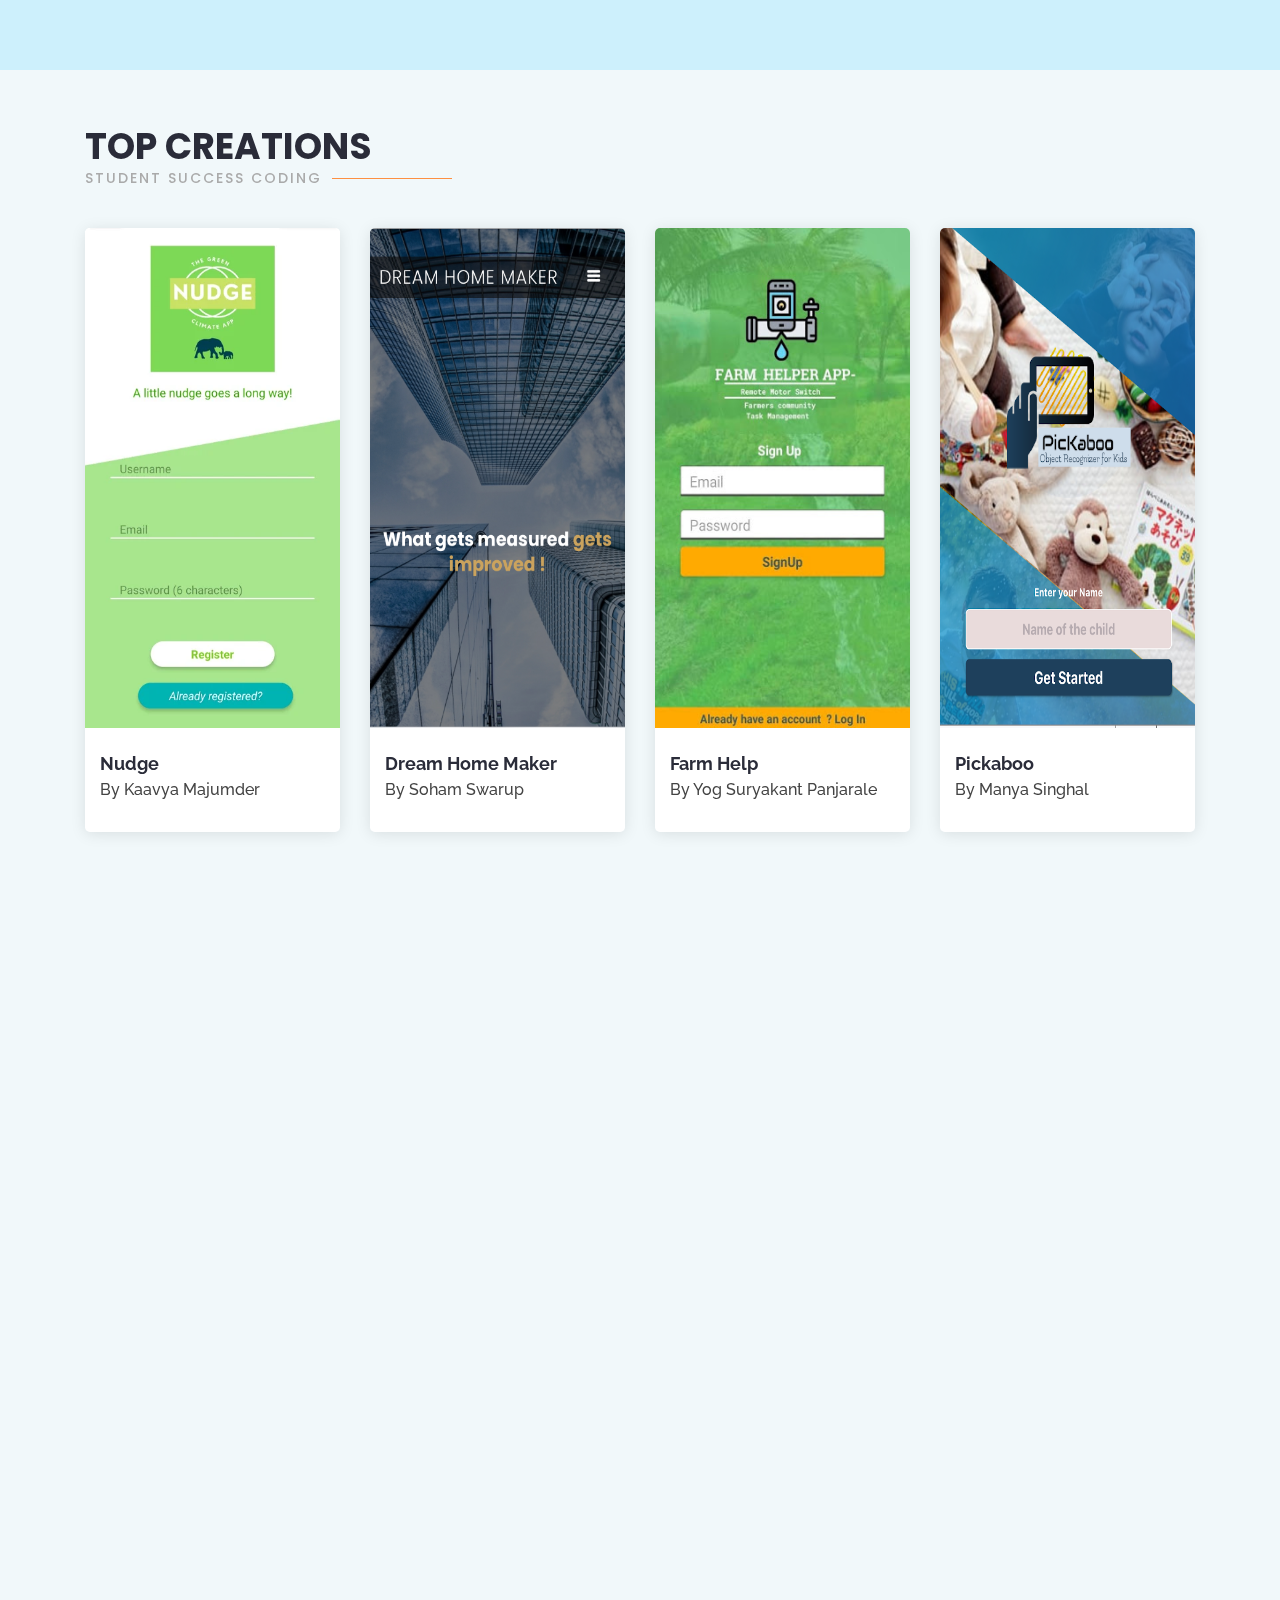
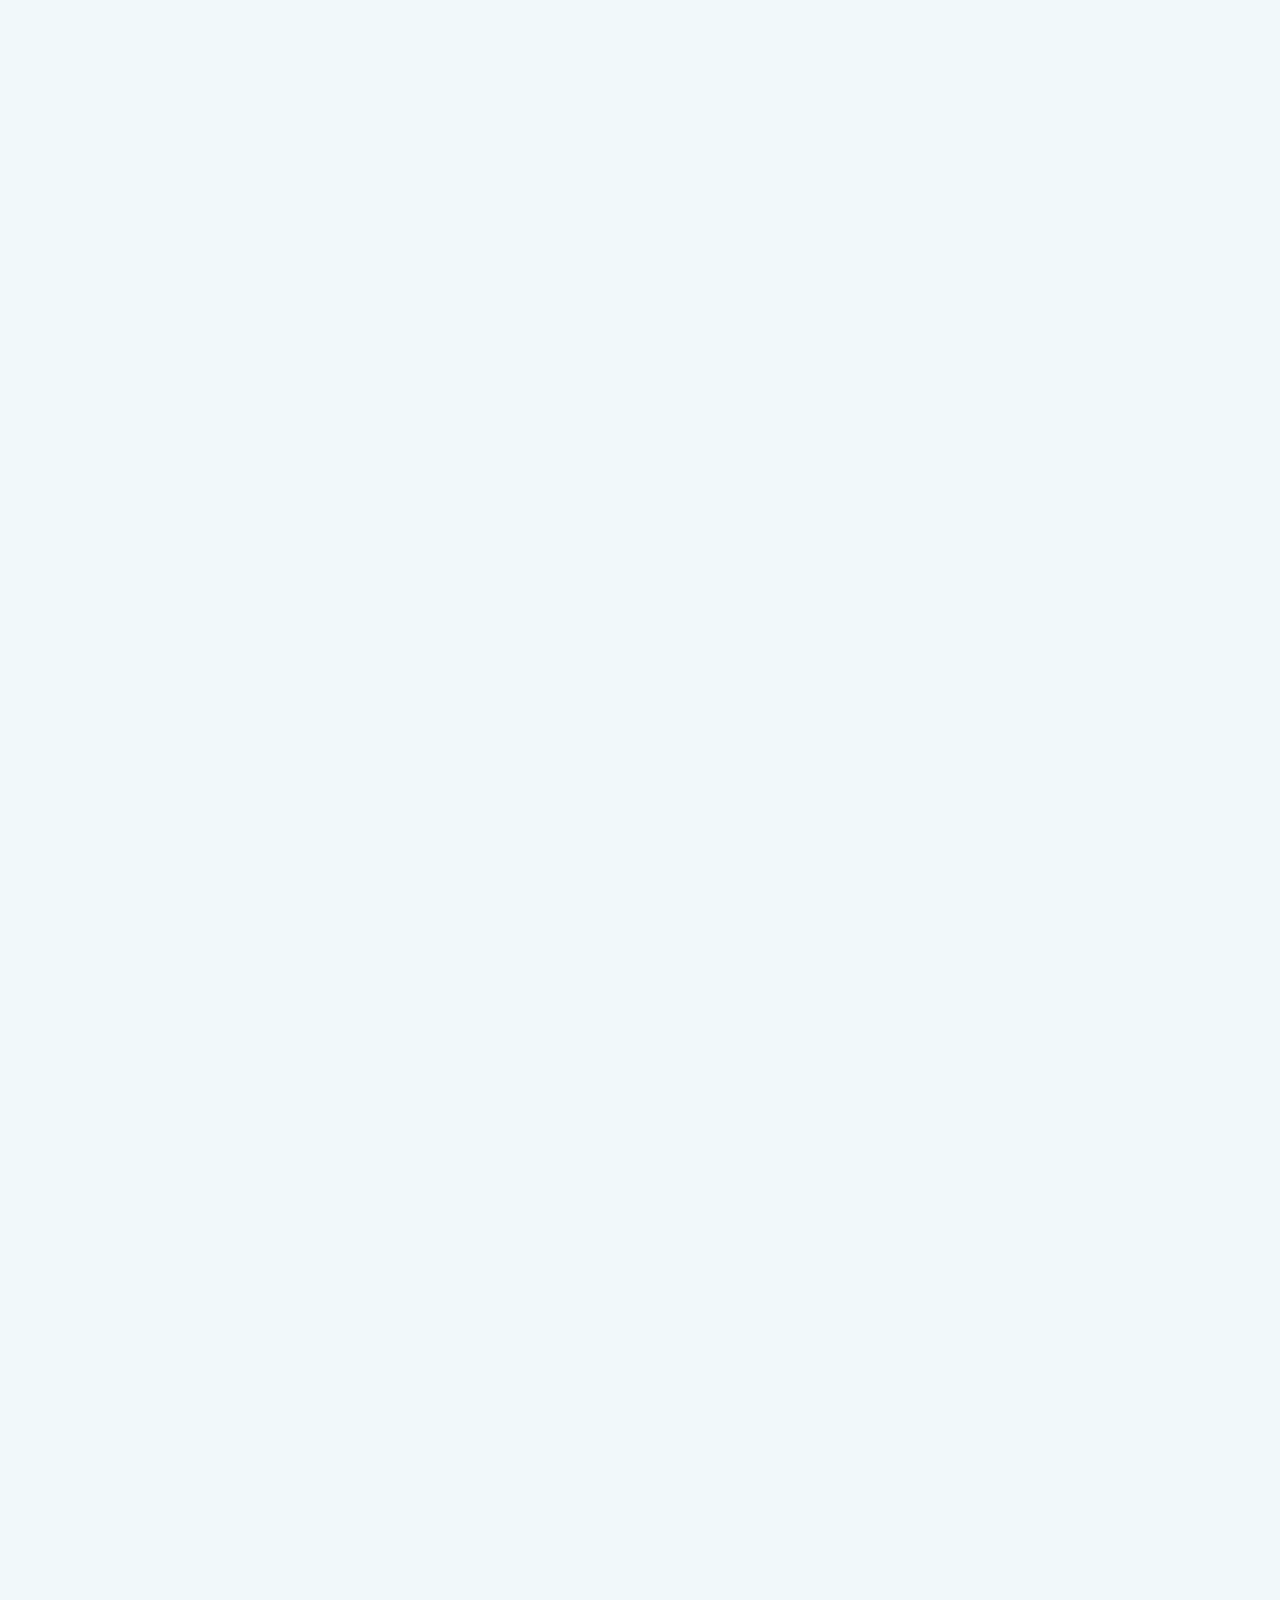
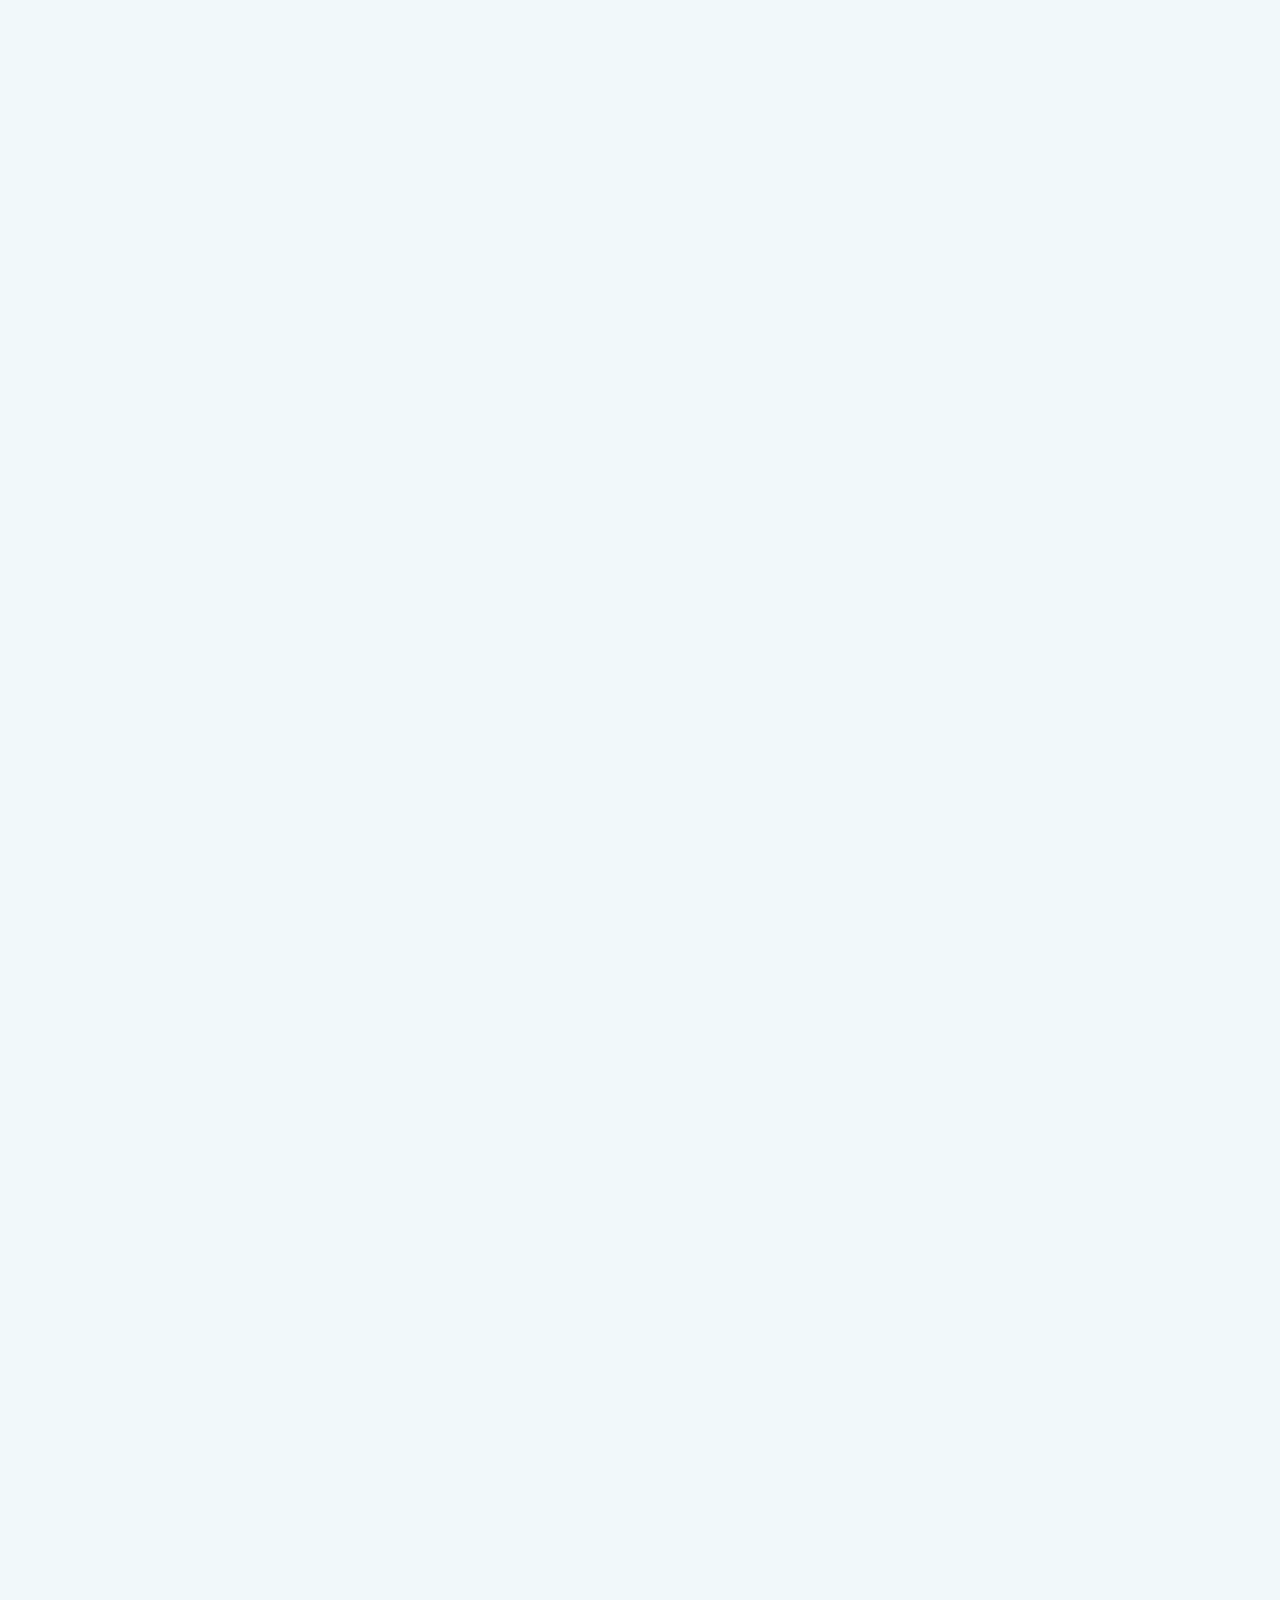
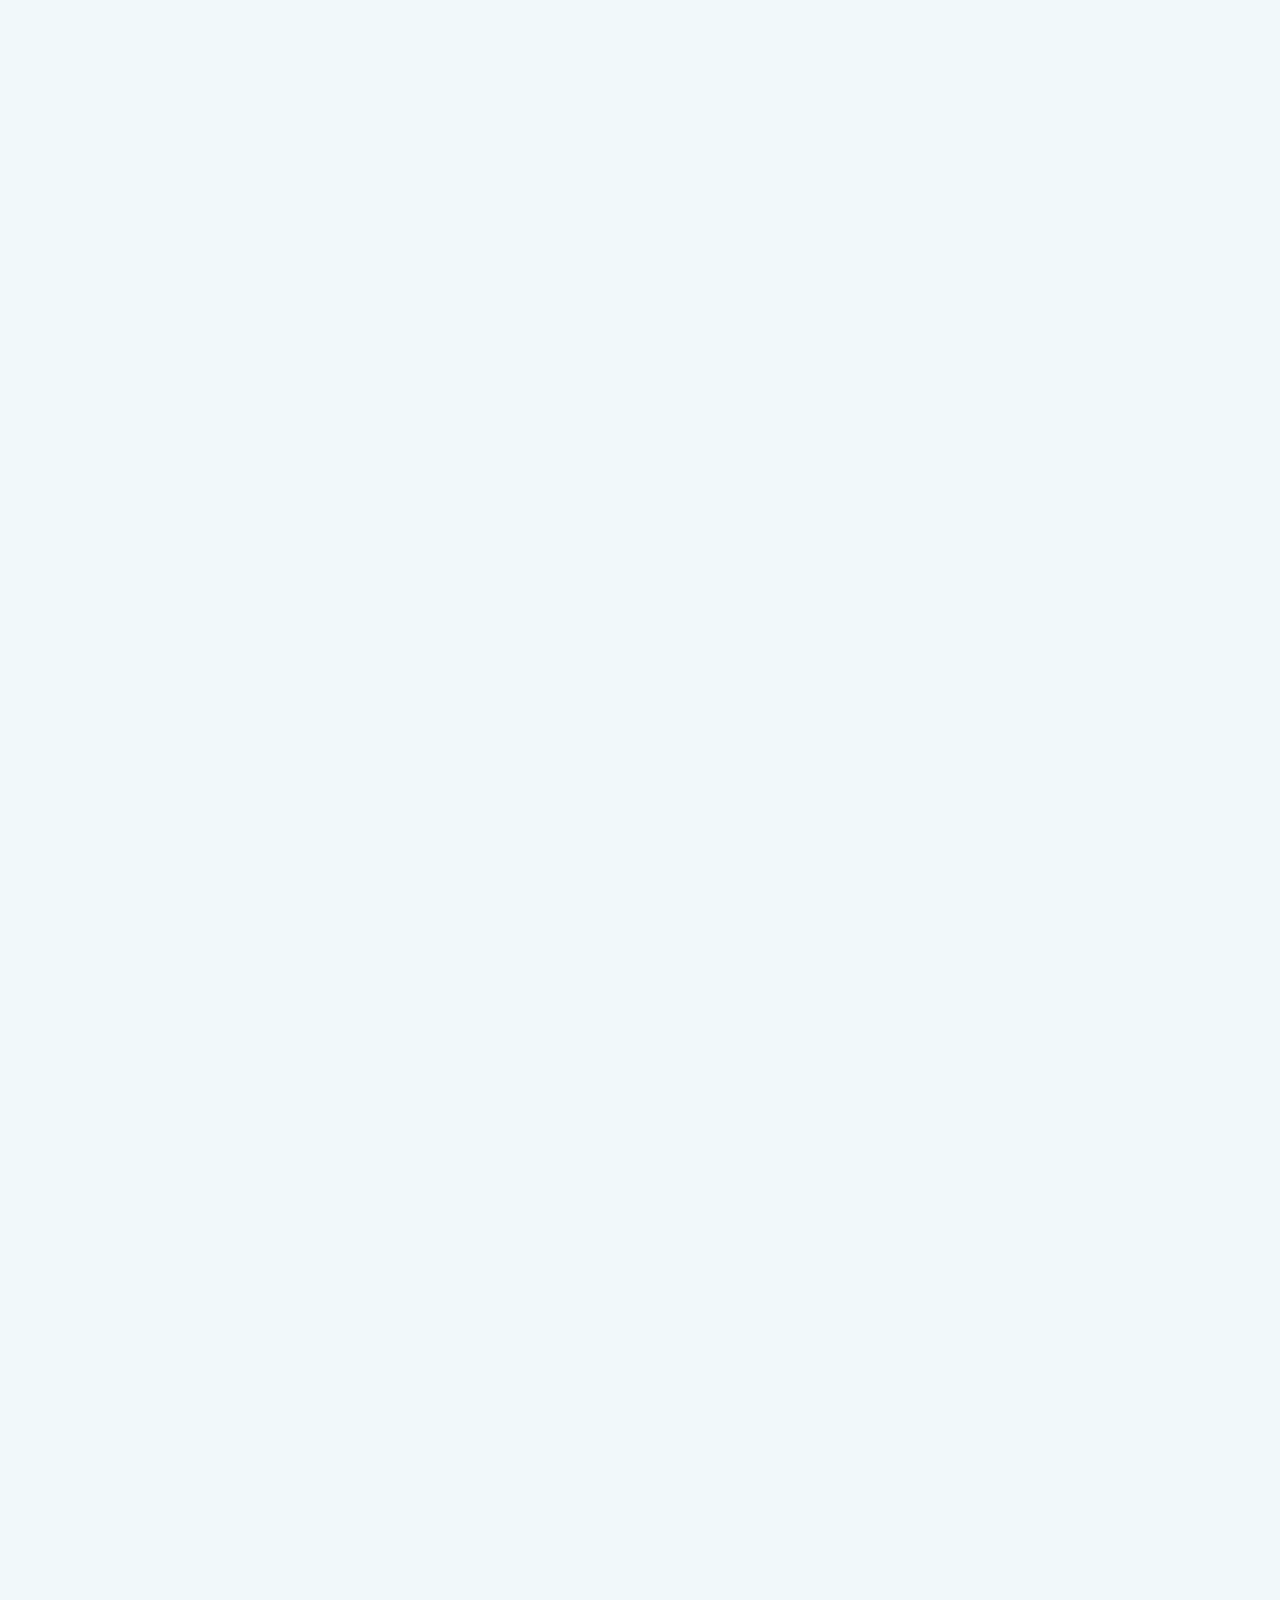
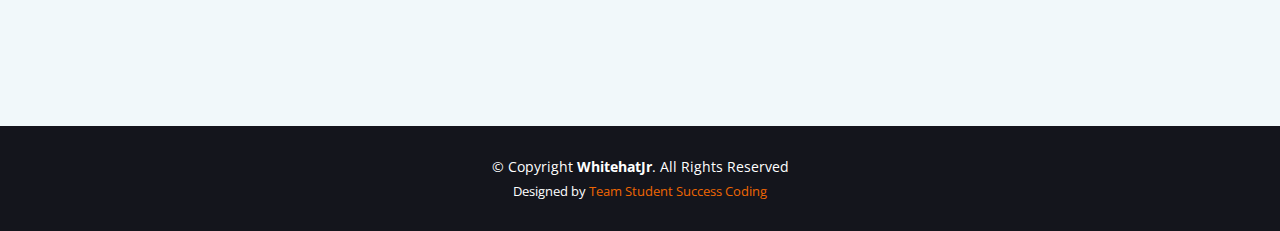
==== commit 40fbe185: "fourth commit" ====
--- a/index.html
+++ b/index.html
@@ -41,10 +41,10 @@
 <body>
 
   <!-- ======= Header ======= -->
-  <header id="header" class="fixed-top d-flex align-items-center  header-transparent ">
+  <header id="header" class="fixed-top d-flex align-items-center  header-transparent" style="background-color: rgb(205, 240, 252);">
     <div class="container d-flex align-items-center">
 
-      <H3 style="text-align: center; color:white; margin-left: 400px; margin-top: 60px; margin-bottom: 60px; font-size: 3rem;">Whitehat</H3>      <H3 style="text-align: center; color:orange; margin-left: 5px;  margin-top: 60px; margin-bottom: 60px; font-size: 3rem;">Jr</H3>
+      <!-- <H3 style="text-align: center; color:white; margin-left: 400px; margin-top: 60px; margin-bottom: 60px; font-size: 3rem;">Whitehat</H3>      <H3 style="text-align: center; color:orange; margin-left: 5px;  margin-top: 60px; margin-bottom: 60px; font-size: 3rem;">Jr</H3> -->
 
 
       <div class="logo mr-auto">
@@ -80,24 +80,24 @@
           </li> -->
           <!-- <li><a href="#contact">Contact</a></li> -->
 
-        </ul> -->
+        </ul> 
       </nav><!-- .nav-menu -->
 
     </div>
   </header><!-- End Header -->
 
   <!-- ======= Hero Section ======= -->
-  <section id="hero" class="d-flex flex-column justify-content-end align-items-center">
-    <div id="heroCarousel" class="container carousel carousel-fade" data-ride="carousel">
+  <!-- <section id="hero" class="d-flex flex-column justify-content-end align-items-center">
+    <div id="heroCarousel" class="container carousel carousel-fade" data-ride="carousel"> -->
 
       <!-- Slide 1 -->
-      <div class="carousel-item active">
+      <!-- <div class="carousel-item active">
         <div class="carousel-container">
           <h2 class="animate__animated animate__fadeInDown">Presenting team Student Success Coding's top creations.</h2>
           <p class="animate__animated fanimate__adeInUp"></p>
           <a href="#team" class="btn-get-started animate__animated animate__fadeInUp scrollto">Get Started</a>
         </div>
-      </div>
+      </div> -->
 
       <!-- Slide 2 -->
       <!-- <div class="carousel-item">
@@ -180,7 +180,8 @@
         </div>
 
       </div> -->
-    </section><!-- End About Section -->
+    <!-- </section> -->
+    <!-- End About Section -->
 
     <!-- ======= Features Section ======= -->
     <!-- <section id="features" class="features">
@@ -314,7 +315,7 @@
         </div>
 
       </div> -->
-    </section><!-- End Features Section -->
+    <!-- </section>End Features Section -->
 
     <!-- ======= Cta Section ======= -->
     <!-- <section id="cta" class="cta">
@@ -349,7 +350,7 @@
               <div id="Nudge" onclick="navigate(id)" class="col-lg-3 col-md-6 d-flex align-items-stretch">
                 <div class="member" data-aos="fade-up">
                   <div class="member-img">
-                    <img src="assets/img/Best of Student Success Apps/Nudge by Kaavya Majumder/1.webp" style="height:500px; width:290px;" class="img-fluid" alt="">
+                    <a href="/inner-page.html"><img src="assets/img/Best of Student Success Apps/Nudge by Kaavya Majumder/1.webp" style="height:500px; width:290px;" class="img-fluid" alt=""></a>
                     <div class="social">
                       <!-- <a href=""><i class="icofont-twitter"></i></a>
                       <a href=""><i class="icofont-facebook"></i></a> -->
@@ -363,11 +364,29 @@
                   </div>
                 </div>
               </div>
+
+              <div id="Dream Home Maker"  class="col-lg-3 col-md-6 d-flex align-items-stretch">
+                <div class="member" data-aos="fade-up">
+                  <div class="member-img">
+                    <a href="/inner-pagesoham.html"><img src="assets/img/IMG-2288.jpg" style="height:500px; width:290px;" class="img-fluid" alt=""></a>
+                    <div class="social">
+                      <!-- <a href=""><i class="icofont-twitter"></i></a>
+                      <a href=""><i class="icofont-facebook"></i></a> -->
+                      <a href=""> </a>
+                      <!-- <a href=""><i class="icofont-linkedin"></i></a> -->
+                    </div>
+                  </div>
+                  <div class="member-info">
+                    <h4>Dream Home Maker</h4>
+                    <h6>By Soham Swarup</h6>
+                  </div>
+                </div>
+              </div>
     
               <div class="col-lg-3 col-md-6 d-flex align-items-stretch">
                 <div class="member" data-aos="fade-up">
                   <div class="member-img">
-                    <img src="assets/img/Best of Student Success Apps/Farm Help By Yog/Farm Help 0.jpg" style="height:500px; width:290px;" class="img-fluid" alt="">
+                    <a href="/inner-pagefarmhelp.html"><img src="assets/img/Best of Student Success Apps/Farm Help By Yog/Farm Help 0.jpg" style="height:500px; width:290px;" class="img-fluid" alt=""></a>
                     <div class="social">
                       <!-- <a href=""><i class="icofont-twitter"></i></a>
                       <a href=""><i class="icofont-facebook"></i></a> -->
@@ -385,7 +404,7 @@
               <div class="col-lg-3 col-md-6 d-flex align-items-stretch">
                 <div class="member" data-aos="fade-up">
                   <div class="member-img">
-                    <img src="assets/img/Best of Student Success Apps/Manya_s Pickaboo/1.webp" id="Pickaboo" style="height:500px; width:290px;" class="img-fluid" alt="">
+                   <a href="/inner-pagePickaboo.html"><img src="assets/img/Best of Student Success Apps/Manya_s Pickaboo/1.webp" id="Pickaboo" style="height:500px; width:290px;" class="img-fluid" alt=""></a> 
                     <div class="social">
                       <!-- <a href=""><i class="icofont-twitter"></i></a>
                       <a href=""><i class="icofont-facebook"></i></a> -->
@@ -403,7 +422,7 @@
               <div class="col-lg-3 col-md-6 d-flex align-items-stretch">
                 <div class="member" data-aos="fade-up">
                   <div class="member-img">
-                    <img src="assets/img/Best of Student Success Apps/David_s Safezone/1.jpeg" style="height:500px; width:290px;" class="img-fluid" alt="">
+                    <a href="/inner-pageSafezone.html"><img src="assets/img/Best of Student Success Apps/David_s Safezone/1.jpeg" style="height:500px; width:290px;" class="img-fluid" alt=""></a>
                     <div class="social">
                       <!-- <a href=""><i class="icofont-twitter"></i></a>
                       <a href=""><i class="icofont-facebook"></i></a> -->
@@ -421,25 +440,25 @@
               <div class="col-lg-3 col-md-6 d-flex align-items-stretch">
                 <div class="member" data-aos="fade-up">
                   <div class="member-img">
-                    <img src="assets/img/Best of Student Success Apps/" style="height:500px; width:290px;" class="img-fluid" alt="">
-                    <div class="social">
-                      <!-- <a href=""><i class="icofont-twitter"></i></a>
-                      <a href=""><i class="icofont-facebook"></i></a> -->
-                      <a href="inner-page.html" id="Nudge" onclick="navigate(id)"> </a>
-                      <!-- <a href=""><i class="icofont-linkedin"></i></a> -->
-                    </div>
-                  </div>
-                  <div class="member-info">
-                    <h4>Frogger</h4>
-                    <h6>By Aaron</h6>
-                  </div>
-                </div>
-              </div>
-
-              <div class="col-lg-3 col-md-6 d-flex align-items-stretch">
-                <div class="member" data-aos="fade-up">
-                  <div class="member-img">
-                    <img src="assets/img/Best of Student Success Apps/Mixapp by Piyansh/1.jpeg" style="height:500px; width:290px;" class="img-fluid" alt="">
+                    <a href="inner-pageadrian.html"><img src="assets/img/IMG-2295.jpg" style="height:500px; width:290px;" class="img-fluid" alt=""></a>
+                    <div class="social">
+                      <!-- <a href=""><i class="icofont-twitter"></i></a>
+                      <a href=""><i class="icofont-facebook"></i></a> -->
+                      <a href="inner-page.html" id="Nudge" onclick="navigate(id)"> </a>
+                      <!-- <a href=""><i class="icofont-linkedin"></i></a> -->
+                    </div>
+                  </div>
+                  <div class="member-info">
+                    <h4>Personal Wesite</h4>
+                    <h6>By Adrian</h6>
+                  </div>
+                </div>
+              </div>
+
+              <div class="col-lg-3 col-md-6 d-flex align-items-stretch">
+                <div class="member" data-aos="fade-up">
+                  <div class="member-img">
+                    <a href="/inner-pageMixapp.html"><img src="assets/img/Best of Student Success Apps/Mixapp by Piyansh/1.jpeg" style="height:500px; width:290px;" class="img-fluid" alt=""></a>
                     <div class="social">
                       <!-- <a href=""><i class="icofont-twitter"></i></a>
                       <a href=""><i class="icofont-facebook"></i></a> -->
@@ -457,7 +476,7 @@
               <div class="col-lg-3 col-md-6 d-flex align-items-stretch">
                 <div class="member" data-aos="fade-up">
                   <div class="member-img">
-                    <img src="assets/img/Best of Student Success Apps/Calmness by Ansh Biyani/1.jpg" style="height:500px; width:290px;" class="img-fluid" alt="">
+                   <a href="/inner-pageCalmness.html"><img src="assets/img/Best of Student Success Apps/Calmness by Ansh Biyani/1.jpg" style="height:500px; width:290px;" class="img-fluid" alt=""></a> 
                     <div class="social">
                       <!-- <a href=""><i class="icofont-twitter"></i></a>
                       <a href=""><i class="icofont-facebook"></i></a> -->
@@ -467,7 +486,7 @@
                   </div>
                   <div class="member-info">
                     <h4>Calmness</h4>
-                    <h6>By Ansh biyani</h6>
+                    <h6>By Ansh Biyani</h6>
                   </div>
                 </div>
               </div>
@@ -1508,10 +1527,7 @@
 </body>
 
 <script>
-  function navigate(id){
-      window.location.href = 'file:///C:/Users/admin/Desktop/Bootstrap%20template/TssWebsite/inner-page.html?id='+id;
-      // window.location.href = '/inner-page.html?id='+id
-  }
+  
 </script>
 
 </html>